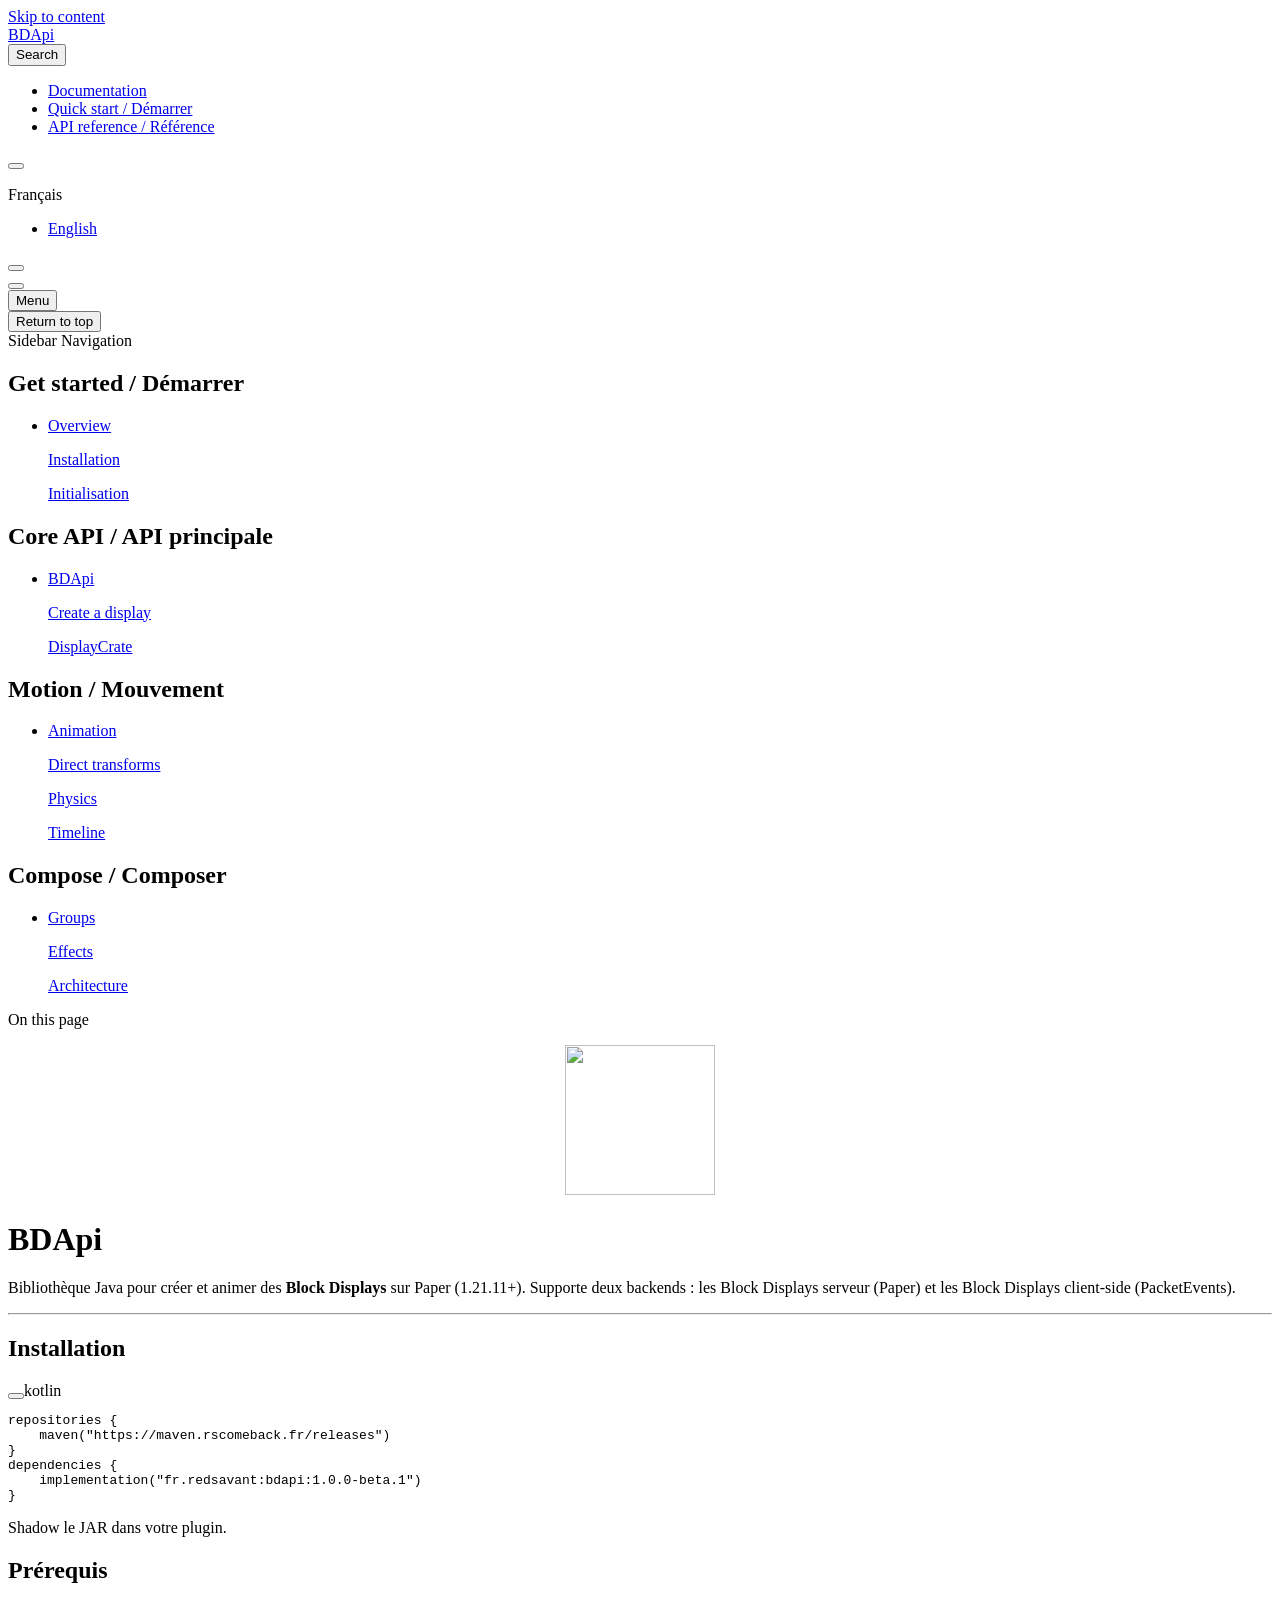
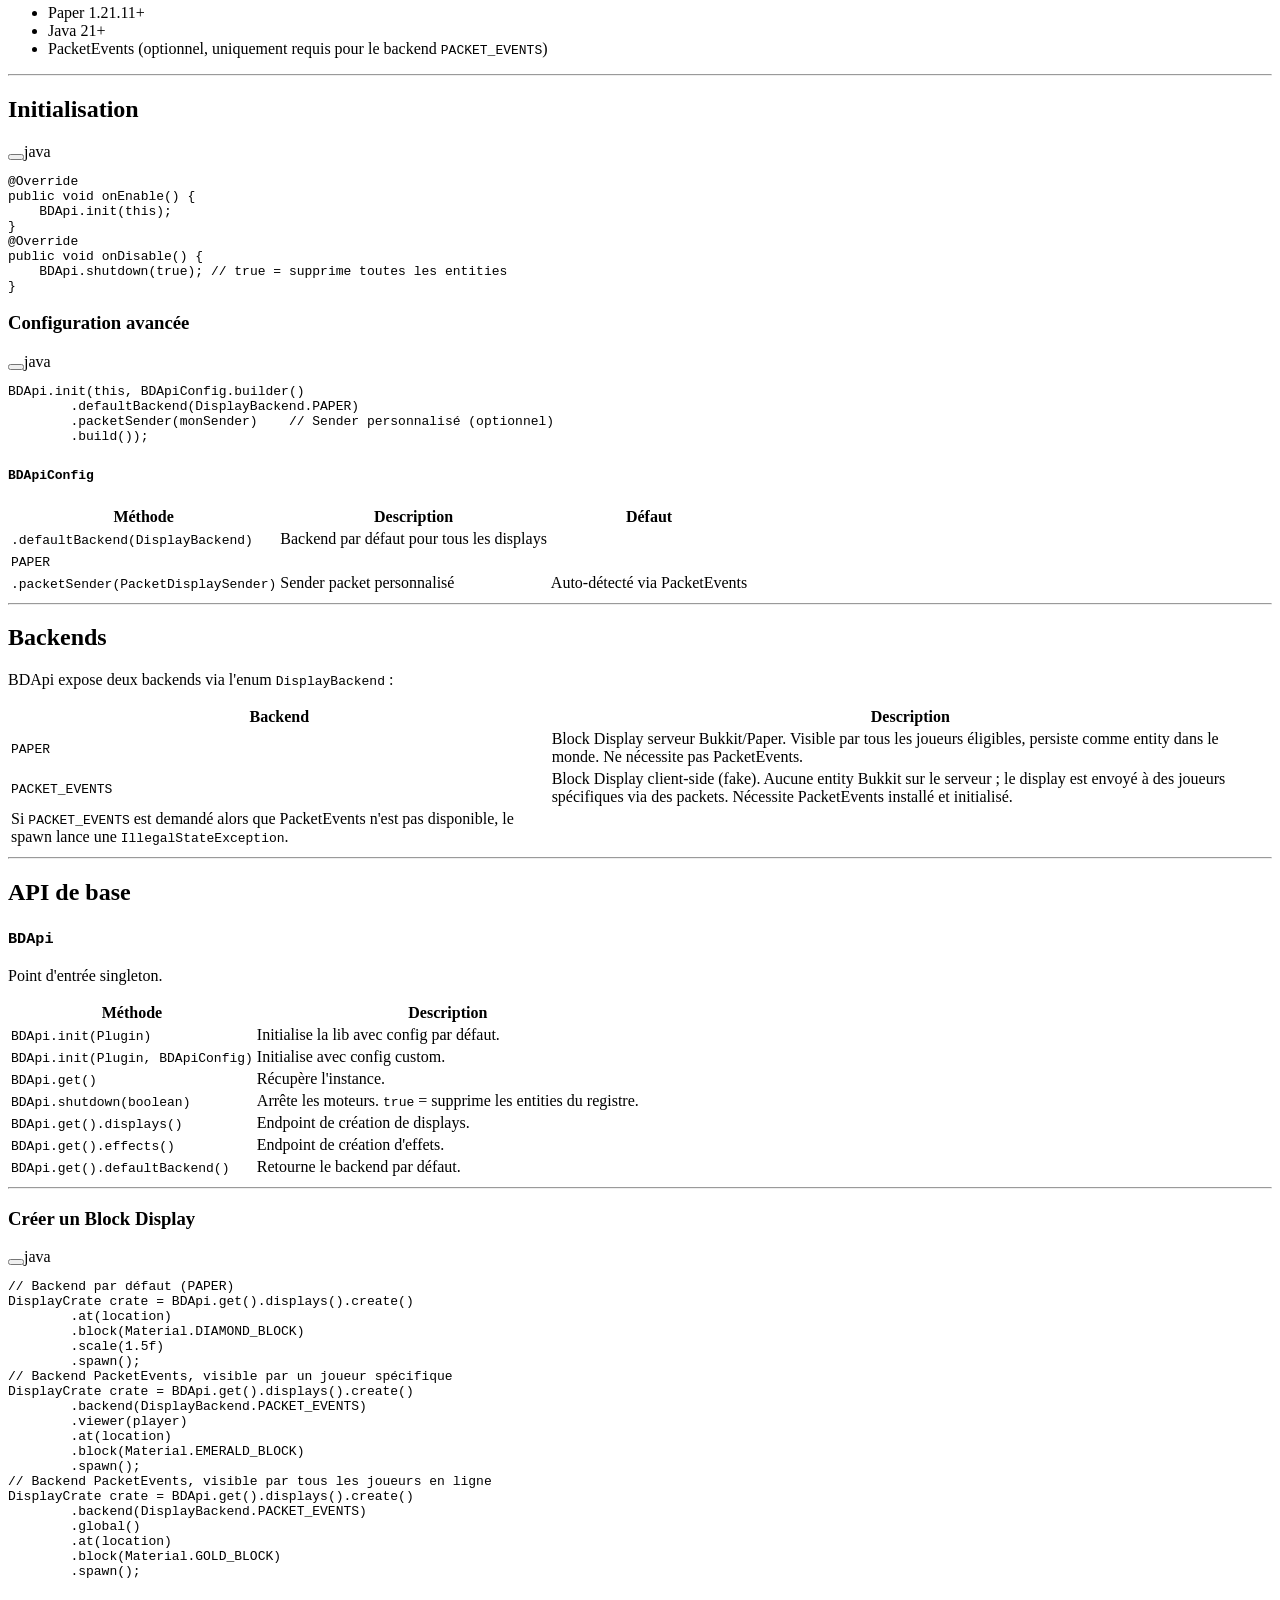
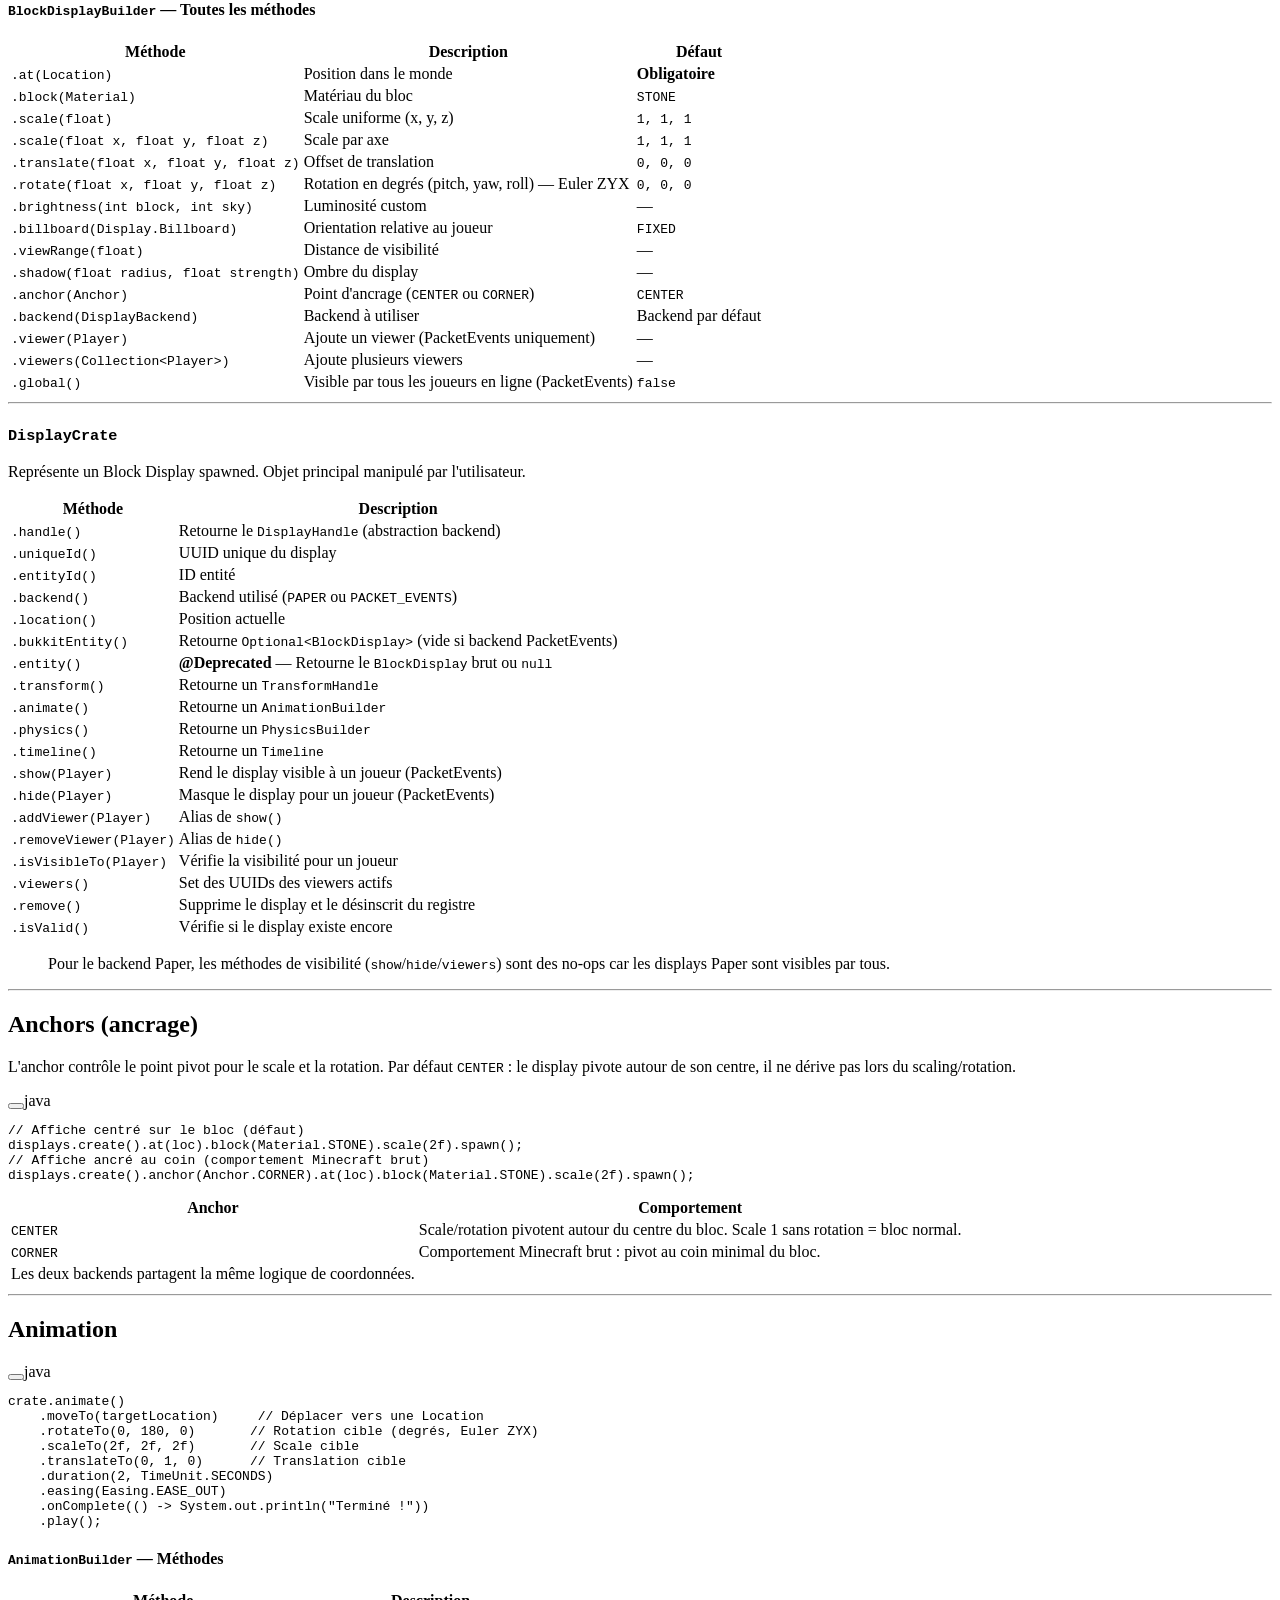
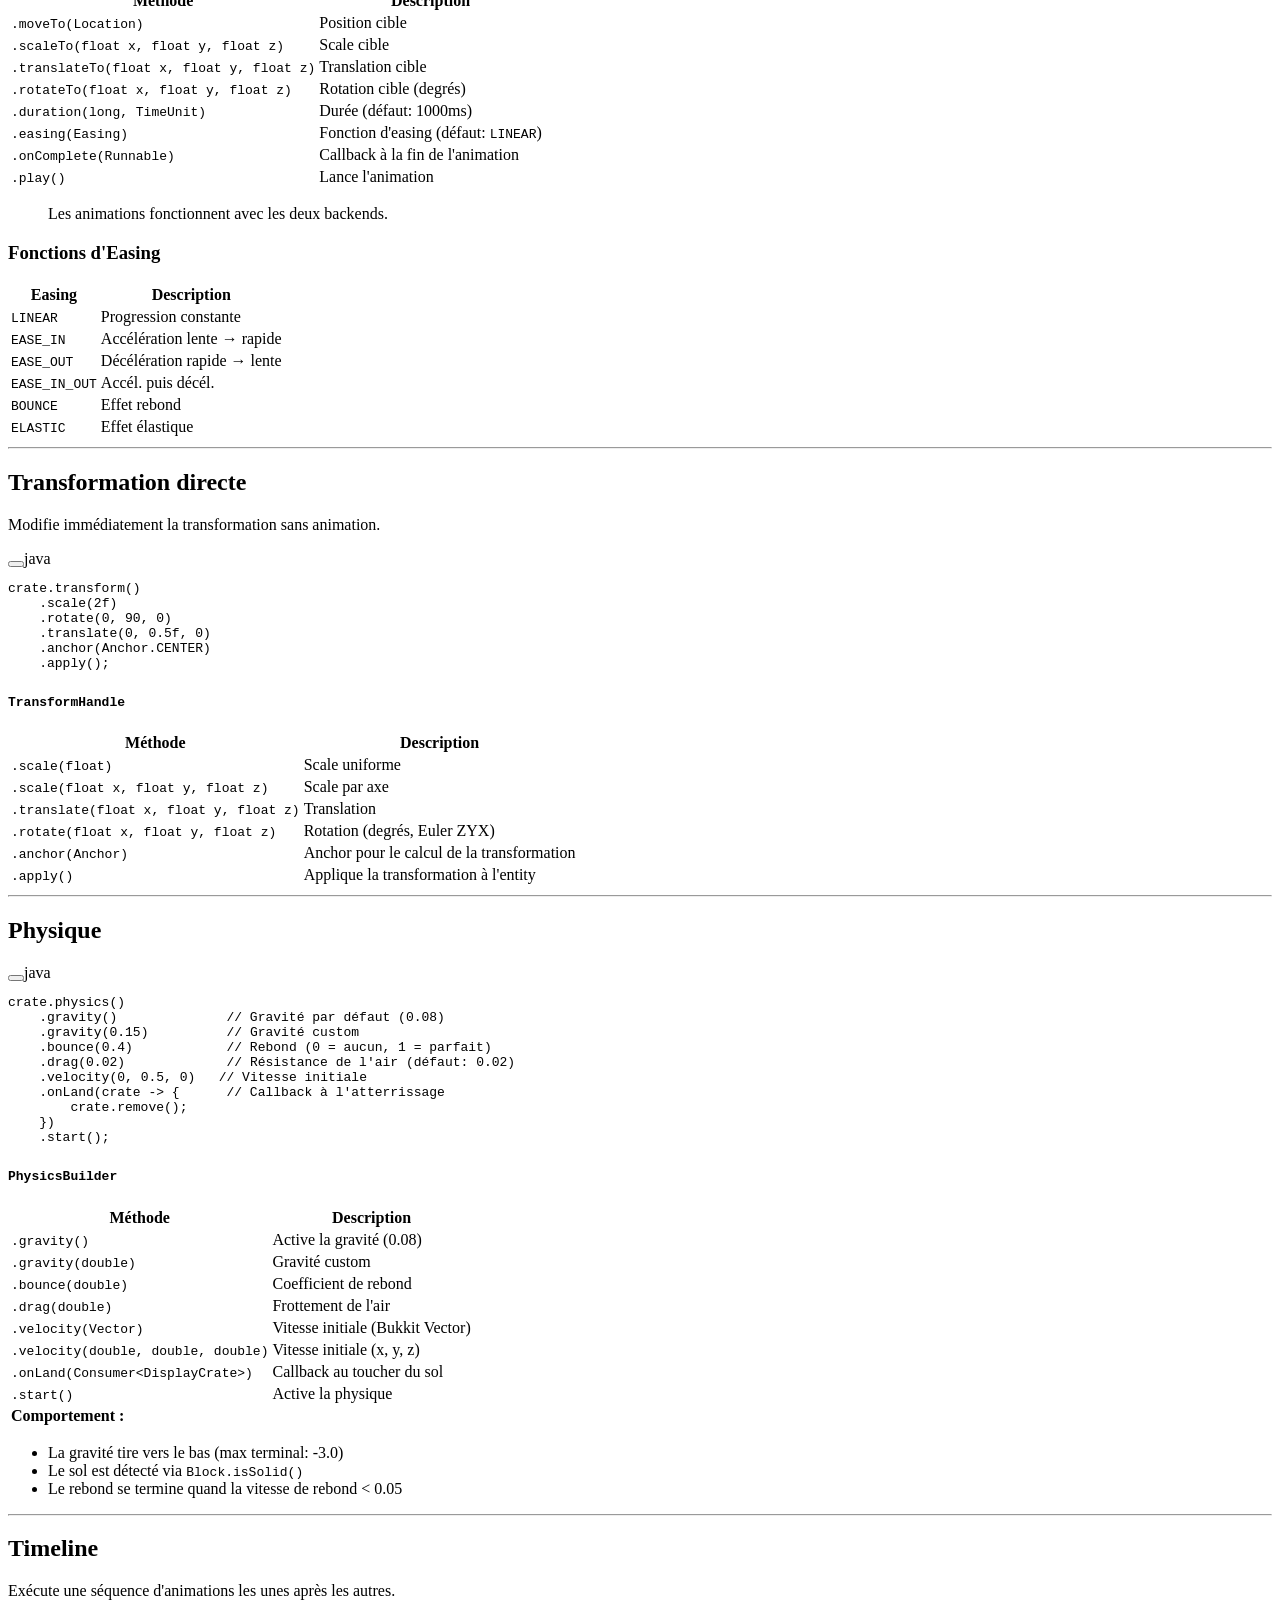
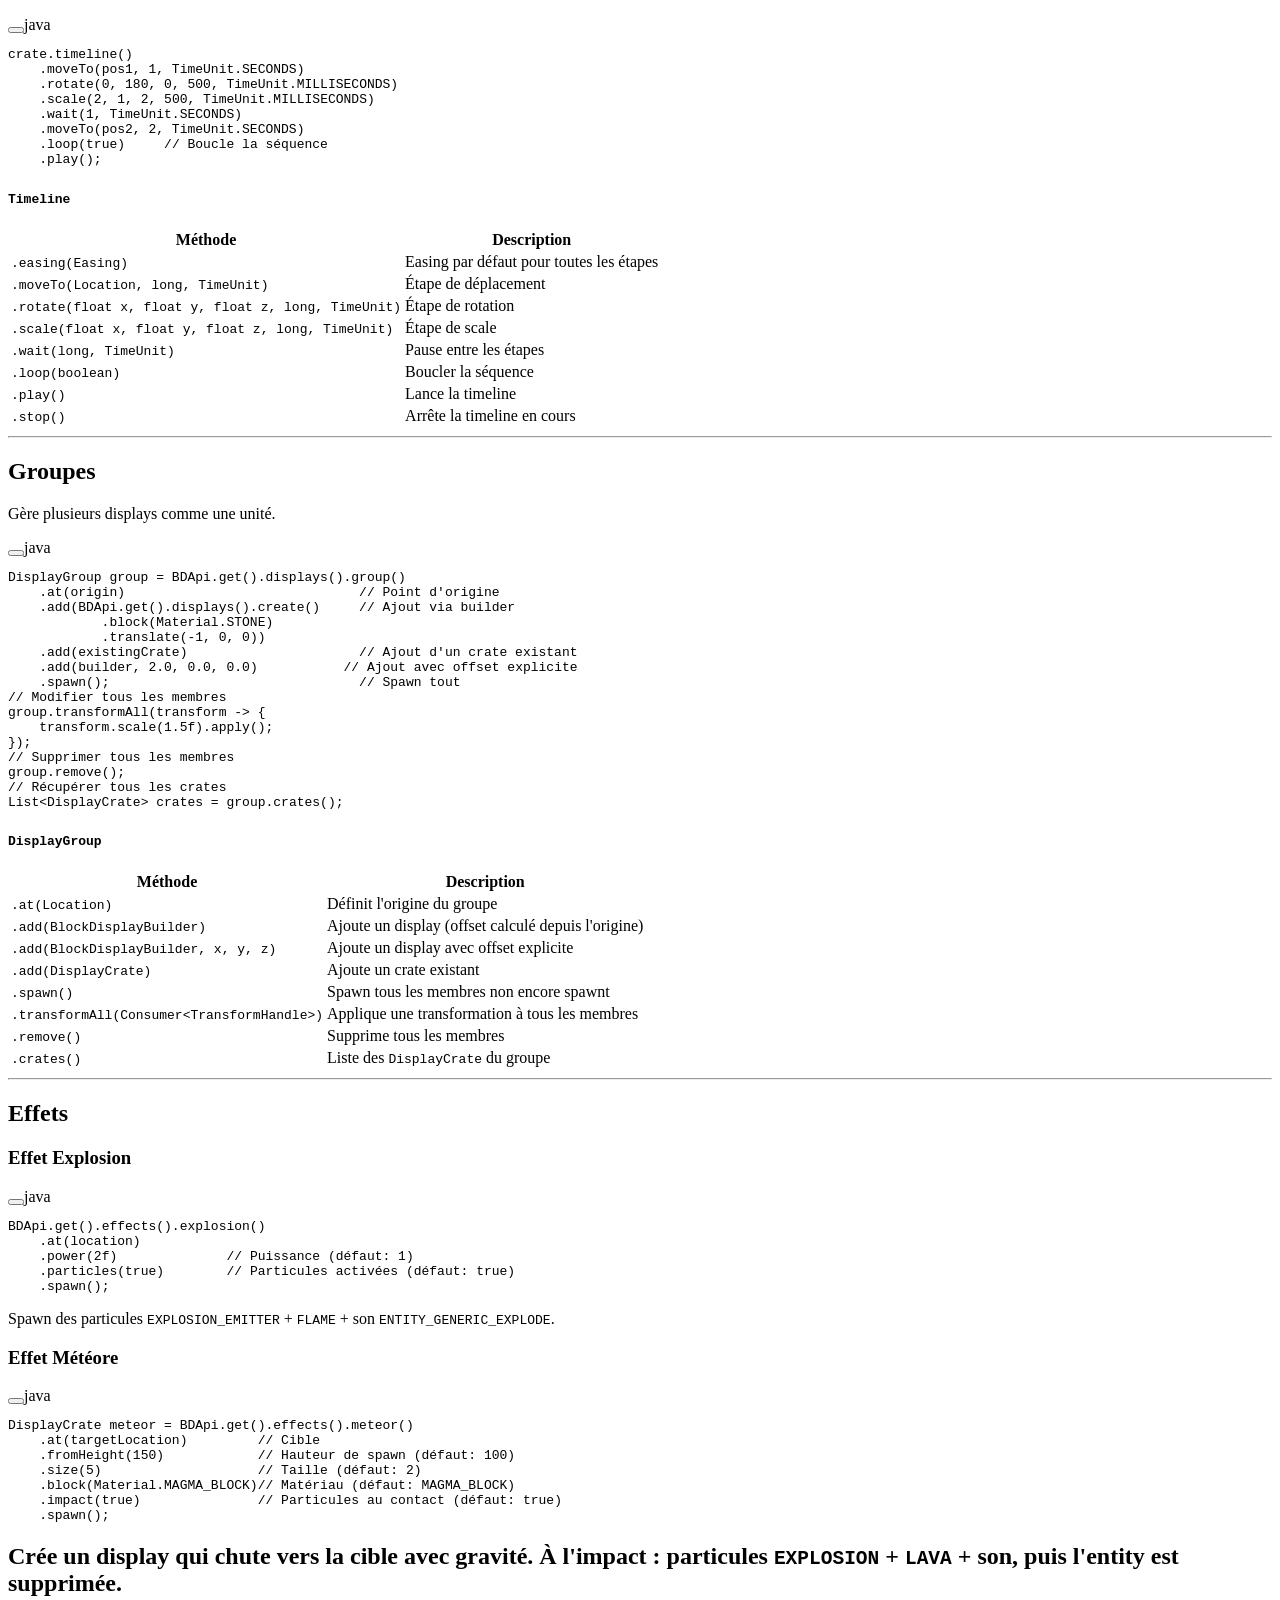
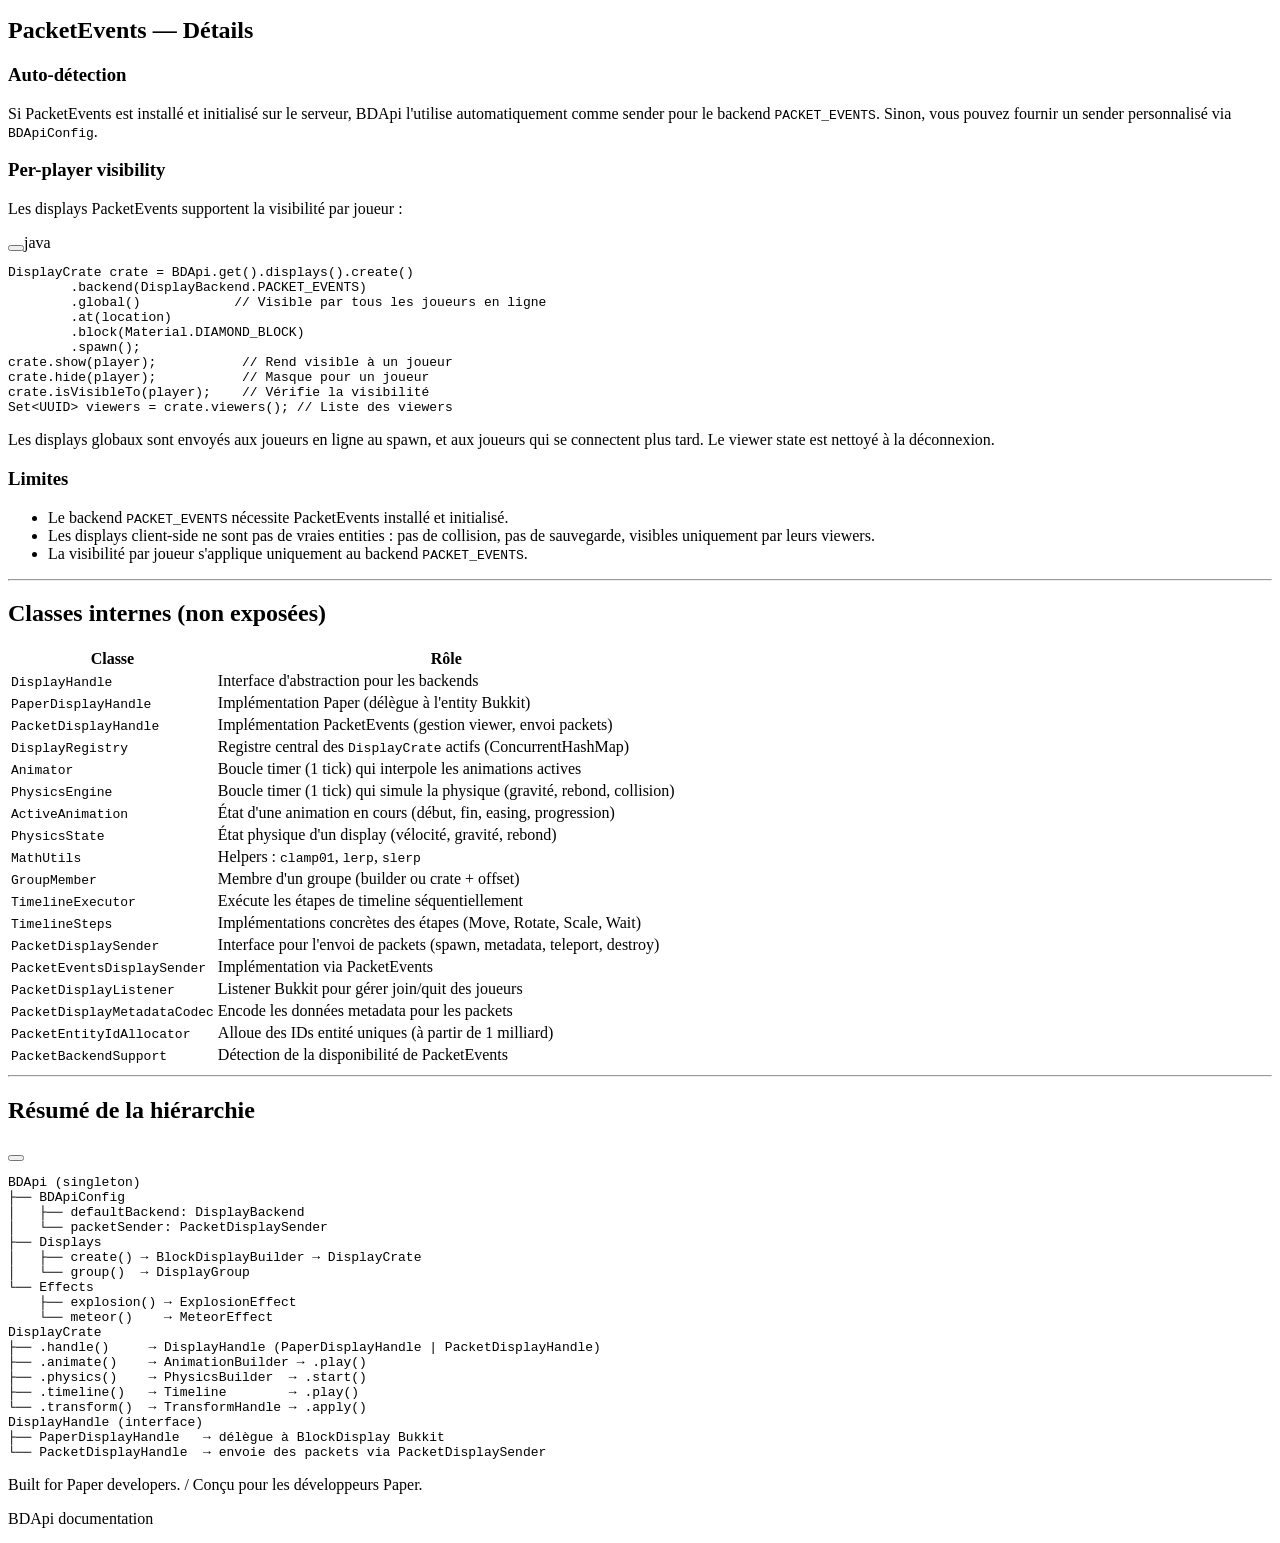
==== docs/index.html @ a6a01df1 "Add static docs" ====
<!DOCTYPE html>
<html lang="fr" dir="ltr">
  <head>
    <meta charset="utf-8">
    <meta name="viewport" content="width=device-width,initial-scale=1">
    <title>BDApi</title>
    <meta name="description" content="L’API Block Display pour Paper.">
    <meta name="generator" content="VitePress v2.0.0-alpha.20">
    
    <link rel="preload stylesheet" href="/assets/style.D8xKdHXE.css" as="style">
    <script type="module" src="/assets/chunks/metadata.2f66120c.js"></script>
    <script type="module" src="/assets/app.BDCrL3qG.js"></script>
    <link rel="preload" href="/assets/inter-roman-latin.q5rAVC0E.woff2" as="font" type="font/woff2" crossorigin="">
    <link rel="modulepreload" href="/assets/chunks/framework.BVGGWBQY.js">
    <link rel="modulepreload" href="/assets/chunks/theme.DiKQPMTh.js">
    <link rel="modulepreload" href="/assets/index.md.B2OtlD4r.lean.js">
    <link rel="icon" type="image/svg+xml" href="https://cdn.rscomeback.fr/bdapi/mark.svg">
    <script id="check-dark-mode">(()=>{let e=localStorage.getItem(`vitepress-theme-appearance`)||`auto`,t=window.matchMedia(`(prefers-color-scheme: dark)`).matches;(!e||e===`auto`?t:e===`dark`)&&document.documentElement.classList.add(`dark`)})();</script>
    <script id="check-mac-os">document.documentElement.classList.toggle(`mac`,/Mac|iPhone|iPod|iPad/i.test(navigator.platform));</script>
  </head>
  <body>
    <div id="app"><div class="Layout" data-v-f22371c7><!--[--><!--]--><!--[--><span tabindex="-1" data-v-58b82ef4></span><a href="#VPContent" class="VPSkipLink visually-hidden" data-v-58b82ef4>Skip to content</a><!--]--><!----><header class="VPNav" data-v-f22371c7 data-v-73832ae3><div class="VPNavBar has-sidebar top" data-v-73832ae3 data-v-2356a8f0><div class="wrapper" data-v-2356a8f0><div class="container" data-v-2356a8f0><div class="title" data-v-2356a8f0><div class="VPNavBarTitle has-sidebar" data-v-2356a8f0 data-v-b9ac0131><a class="title" href="/" title="BDApi" data-v-b9ac0131><!--[--><!--]--><!--[--><img class="VPImage logo" src="/mark.svg" alt data-v-eb68e17c><!--]--><span data-v-b9ac0131>BDApi</span><!--[--><!--]--></a></div></div><div class="content" data-v-2356a8f0><div class="content-body" data-v-2356a8f0><!--[--><!--]--><div class="VPNavBarSearch search" data-v-2356a8f0 data-v-2e8eab8d><!--[--><button type="button" class="VPNavBarSearchButton" aria-label="Search" aria-keyshortcuts="/ control+k meta+k" data-v-2e8eab8d data-v-0f1ee9ff><span class="vpi-search" aria-hidden="true" data-v-0f1ee9ff></span><span class="text" data-v-0f1ee9ff>Search</span><span class="keys" aria-hidden="true" data-v-0f1ee9ff><kbd class="key-mod" data-v-0f1ee9ff></kbd><kbd class="key-k" data-v-0f1ee9ff></kbd></span></button><!----><!--]--></div><nav aria-label="Main Navigation" class="VPNavMenu VPNavBarMenu menu" data-v-2356a8f0 data-v-bd15a9d9><ul class="list" data-v-bd15a9d9><!--[--><li class="" data-v-bd15a9d9><a class="VPLink link VPNavMenuLink VPNavBarMenuLink active" href="/" aria-current="page" data-v-bd15a9d9 data-v-642f0400><!--[--><span data-v-642f0400>Documentation</span><!--]--></a></li><li class="" data-v-bd15a9d9><a class="VPLink link VPNavMenuLink VPNavBarMenuLink" href="/#installation" data-v-bd15a9d9 data-v-642f0400><!--[--><span data-v-642f0400>Quick start / Démarrer</span><!--]--></a></li><li class="" data-v-bd15a9d9><a class="VPLink link VPNavMenuLink VPNavBarMenuLink" href="/#api-de-base" data-v-bd15a9d9 data-v-642f0400><!--[--><span data-v-642f0400>API reference / Référence</span><!--]--></a></li><!--]--></ul></nav><div class="VPFlyout VPNavTranslations VPNavBarTranslations translations" data-v-2356a8f0 data-v-80fc362c data-v-6efba0f3><button type="button" class="button" aria-expanded="false" aria-controls="v-1" aria-label="Change language" data-v-6efba0f3><span class="text" data-v-6efba0f3><span class="vpi-languages option-icon" aria-hidden="true" data-v-6efba0f3></span><!----><span class="vpi-chevron-down text-icon" aria-hidden="true" data-v-6efba0f3></span></span></button><div class="menu" id="v-1" data-v-6efba0f3><div class="VPMenu" data-v-6efba0f3 data-v-a29e59aa><!----><!--[--><!--[--><p class="title" data-v-80fc362c>Français</p><ul class="items" data-v-80fc362c><!--[--><li class="VPMenuLink" data-v-80fc362c data-v-af82142d><a class="VPLink link" href="/en/" rel="alternate" lang="en" hreflang="en" data-allow-mismatch="attribute" data-v-af82142d><!--[--><span data-v-af82142d>English</span><!--]--></a></li><!--]--></ul><!--]--><!--]--></div></div></div><div class="VPNavAppearance VPNavBarAppearance appearance" data-v-2356a8f0 data-v-3d33a284><!----><button class="VPSwitch VPSwitchAppearance" type="button" role="switch" title aria-label="Appearance" aria-checked="false" data-v-3d33a284 data-v-7b478568 data-v-1faaa556><span class="check" data-v-1faaa556><span class="icon" data-v-1faaa556><!--[--><span class="vpi-sun sun" aria-hidden="true" data-v-7b478568></span><span class="vpi-moon moon" aria-hidden="true" data-v-7b478568></span><!--]--></span></span></button></div><!----><!----><!--[--><!--]--><button type="button" class="VPNavBarHamburger hamburger" aria-label="Menu" aria-expanded="false" data-v-2356a8f0 data-v-d686af24><span class="container" aria-hidden="true" data-v-d686af24><span class="top" data-v-d686af24></span><span class="middle" data-v-d686af24></span><span class="bottom" data-v-d686af24></span></span></button></div></div></div></div><div class="divider" data-v-2356a8f0><div class="divider-line" data-v-2356a8f0></div></div></div><!----></header><div class="VPLocalNav has-sidebar empty" data-v-f22371c7 data-v-ee0d7dd4><div class="container" data-v-ee0d7dd4><button type="button" class="menu" aria-expanded="false" aria-controls="VPSidebarNav" data-v-ee0d7dd4><span class="vpi-align-left menu-icon" aria-hidden="true" data-v-ee0d7dd4></span><span class="menu-text" data-v-ee0d7dd4>Menu</span></button><div class="VPLocalNavOutlineDropdown" style="--vp-vh:0px;" data-allow-mismatch="style" data-v-ee0d7dd4 data-v-5641dd09><button type="button" data-v-5641dd09>Return to top</button><!----></div></div></div><aside class="VPSidebar" data-v-f22371c7 data-v-bf347cc7><div class="curtain" data-v-bf347cc7></div><nav class="nav" id="VPSidebarNav" aria-labelledby="sidebar-aria-label" tabindex="-1" data-v-bf347cc7><span class="visually-hidden" id="sidebar-aria-label" data-v-bf347cc7> Sidebar Navigation </span><!--[--><!--]--><!--[--><div class="no-transition group" data-v-04082480><section class="VPSidebarItem level-0 has-active" data-v-04082480 data-v-91f25bbb><div class="item" data-v-91f25bbb><div class="indicator" data-v-91f25bbb></div><h2 class="text" data-v-91f25bbb>Get started / Démarrer</h2><!----></div><ul class="items" data-v-91f25bbb><li data-v-91f25bbb><!--[--><div class="VPSidebarItem level-1 is-link is-active has-active" data-v-91f25bbb><div class="item" data-v-91f25bbb><div class="indicator" data-v-91f25bbb></div><a class="VPLink link link" href="/" aria-current="page" data-v-91f25bbb><!--[--><p class="text" data-v-91f25bbb>Overview</p><!--]--></a><!----></div><!----></div><div class="VPSidebarItem level-1 is-link is-active has-active" data-v-91f25bbb><div class="item" data-v-91f25bbb><div class="indicator" data-v-91f25bbb></div><a class="VPLink link link" href="/#installation" data-v-91f25bbb><!--[--><p class="text" data-v-91f25bbb>Installation</p><!--]--></a><!----></div><!----></div><div class="VPSidebarItem level-1 is-link is-active has-active" data-v-91f25bbb><div class="item" data-v-91f25bbb><div class="indicator" data-v-91f25bbb></div><a class="VPLink link link" href="/#initialisation" data-v-91f25bbb><!--[--><p class="text" data-v-91f25bbb>Initialisation</p><!--]--></a><!----></div><!----></div><!--]--></li></ul></section></div><div class="no-transition group" data-v-04082480><section class="VPSidebarItem level-0 has-active" data-v-04082480 data-v-91f25bbb><div class="item" data-v-91f25bbb><div class="indicator" data-v-91f25bbb></div><h2 class="text" data-v-91f25bbb>Core API / API principale</h2><!----></div><ul class="items" data-v-91f25bbb><li data-v-91f25bbb><!--[--><div class="VPSidebarItem level-1 is-link is-active has-active" data-v-91f25bbb><div class="item" data-v-91f25bbb><div class="indicator" data-v-91f25bbb></div><a class="VPLink link link" href="/#bdapi" data-v-91f25bbb><!--[--><p class="text" data-v-91f25bbb>BDApi</p><!--]--></a><!----></div><!----></div><div class="VPSidebarItem level-1 is-link is-active has-active" data-v-91f25bbb><div class="item" data-v-91f25bbb><div class="indicator" data-v-91f25bbb></div><a class="VPLink link link" href="/#creer-un-block-display" data-v-91f25bbb><!--[--><p class="text" data-v-91f25bbb>Create a display</p><!--]--></a><!----></div><!----></div><div class="VPSidebarItem level-1 is-link is-active has-active" data-v-91f25bbb><div class="item" data-v-91f25bbb><div class="indicator" data-v-91f25bbb></div><a class="VPLink link link" href="/#displaycrate" data-v-91f25bbb><!--[--><p class="text" data-v-91f25bbb>DisplayCrate</p><!--]--></a><!----></div><!----></div><!--]--></li></ul></section></div><div class="no-transition group" data-v-04082480><section class="VPSidebarItem level-0 has-active" data-v-04082480 data-v-91f25bbb><div class="item" data-v-91f25bbb><div class="indicator" data-v-91f25bbb></div><h2 class="text" data-v-91f25bbb>Motion / Mouvement</h2><!----></div><ul class="items" data-v-91f25bbb><li data-v-91f25bbb><!--[--><div class="VPSidebarItem level-1 is-link is-active has-active" data-v-91f25bbb><div class="item" data-v-91f25bbb><div class="indicator" data-v-91f25bbb></div><a class="VPLink link link" href="/#animation" data-v-91f25bbb><!--[--><p class="text" data-v-91f25bbb>Animation</p><!--]--></a><!----></div><!----></div><div class="VPSidebarItem level-1 is-link is-active has-active" data-v-91f25bbb><div class="item" data-v-91f25bbb><div class="indicator" data-v-91f25bbb></div><a class="VPLink link link" href="/#transformation-directe" data-v-91f25bbb><!--[--><p class="text" data-v-91f25bbb>Direct transforms</p><!--]--></a><!----></div><!----></div><div class="VPSidebarItem level-1 is-link is-active has-active" data-v-91f25bbb><div class="item" data-v-91f25bbb><div class="indicator" data-v-91f25bbb></div><a class="VPLink link link" href="/#physique" data-v-91f25bbb><!--[--><p class="text" data-v-91f25bbb>Physics</p><!--]--></a><!----></div><!----></div><div class="VPSidebarItem level-1 is-link is-active has-active" data-v-91f25bbb><div class="item" data-v-91f25bbb><div class="indicator" data-v-91f25bbb></div><a class="VPLink link link" href="/#timeline" data-v-91f25bbb><!--[--><p class="text" data-v-91f25bbb>Timeline</p><!--]--></a><!----></div><!----></div><!--]--></li></ul></section></div><div class="no-transition group" data-v-04082480><section class="VPSidebarItem level-0 has-active" data-v-04082480 data-v-91f25bbb><div class="item" data-v-91f25bbb><div class="indicator" data-v-91f25bbb></div><h2 class="text" data-v-91f25bbb>Compose / Composer</h2><!----></div><ul class="items" data-v-91f25bbb><li data-v-91f25bbb><!--[--><div class="VPSidebarItem level-1 is-link is-active has-active" data-v-91f25bbb><div class="item" data-v-91f25bbb><div class="indicator" data-v-91f25bbb></div><a class="VPLink link link" href="/#groupes" data-v-91f25bbb><!--[--><p class="text" data-v-91f25bbb>Groups</p><!--]--></a><!----></div><!----></div><div class="VPSidebarItem level-1 is-link is-active has-active" data-v-91f25bbb><div class="item" data-v-91f25bbb><div class="indicator" data-v-91f25bbb></div><a class="VPLink link link" href="/#effets" data-v-91f25bbb><!--[--><p class="text" data-v-91f25bbb>Effects</p><!--]--></a><!----></div><!----></div><div class="VPSidebarItem level-1 is-link is-active has-active" data-v-91f25bbb><div class="item" data-v-91f25bbb><div class="indicator" data-v-91f25bbb></div><a class="VPLink link link" href="/#resume-de-la-hierarchie" data-v-91f25bbb><!--[--><p class="text" data-v-91f25bbb>Architecture</p><!--]--></a><!----></div><!----></div><!--]--></li></ul></section></div><!--]--><!--[--><!--]--></nav></aside><div class="VPContent has-sidebar" id="VPContent" data-v-f22371c7 data-v-863e2672><div class="VPDoc has-sidebar has-aside" data-v-863e2672 data-v-42a4499f><!--[--><!--]--><div class="container" data-v-42a4499f><div class="aside" data-v-42a4499f><div class="aside-curtain" data-v-42a4499f></div><div class="aside-container" data-v-42a4499f><div class="aside-content" data-v-42a4499f><div class="VPDocAside" data-v-42a4499f data-v-53396b2a><!--[--><!--]--><!--[--><!--]--><nav aria-labelledby="doc-outline-aria-label" class="VPDocAsideOutline" data-v-53396b2a data-v-7ae3d9f2><div class="content" data-v-7ae3d9f2><div class="outline-marker" data-v-7ae3d9f2></div><div aria-level="2" class="outline-title" id="doc-outline-aria-label" role="heading" data-v-7ae3d9f2>On this page</div><ul class="VPDocOutlineItem root" data-v-7ae3d9f2 data-v-d30f832f><!--[--><!--]--></ul></div></nav><!--[--><!--]--><div class="spacer" data-v-53396b2a></div><!--[--><!--]--><!----><!--[--><!--]--><!--[--><!--]--></div></div></div></div><div class="content" data-v-42a4499f><div class="content-container" data-v-42a4499f><!--[--><!--]--><main class="main" data-v-42a4499f><div style="position:relative;" class="vp-doc _" data-v-42a4499f><div><div align="center"><img src="https://cdn.rscomeback.fr/bdapi/mark.svg" width="150px" height="150px"></div><h1 id="bdapi" tabindex="-1">BDApi <a class="header-anchor" href="#bdapi" aria-label="Permalink to “BDApi”">​</a></h1><p>Bibliothèque Java pour créer et animer des <strong>Block Displays</strong> sur Paper (1.21.11+). Supporte deux backends : les Block Displays serveur (Paper) et les Block Displays client-side (PacketEvents).</p><hr><h2 id="installation" tabindex="-1">Installation <a class="header-anchor" href="#installation" aria-label="Permalink to “Installation”">​</a></h2><div class="language-kotlin"><button title="Copy code" data-copied="Copied" class="copy"></button><span class="lang">kotlin</span><pre class="shiki shiki-themes github-light github-dark" style="--shiki-light:#24292e;--shiki-dark:#e1e4e8;--shiki-light-bg:#fff;--shiki-dark-bg:#24292e;" tabindex="0" dir="ltr"><code><span class="line"><span style="--shiki-light:#6F42C1;--shiki-dark:#B392F0;">repositories</span><span style="--shiki-light:#24292E;--shiki-dark:#E1E4E8;"> {</span></span>
<span class="line"><span style="--shiki-light:#6F42C1;--shiki-dark:#B392F0;">    maven</span><span style="--shiki-light:#24292E;--shiki-dark:#E1E4E8;">(</span><span style="--shiki-light:#032F62;--shiki-dark:#9ECBFF;">&quot;https://maven.rscomeback.fr/releases&quot;</span><span style="--shiki-light:#24292E;--shiki-dark:#E1E4E8;">)</span></span>
<span class="line"><span style="--shiki-light:#24292E;--shiki-dark:#E1E4E8;">}</span></span>
<span class="line"><span style="--shiki-light:#6F42C1;--shiki-dark:#B392F0;">dependencies</span><span style="--shiki-light:#24292E;--shiki-dark:#E1E4E8;"> {</span></span>
<span class="line"><span style="--shiki-light:#6F42C1;--shiki-dark:#B392F0;">    implementation</span><span style="--shiki-light:#24292E;--shiki-dark:#E1E4E8;">(</span><span style="--shiki-light:#032F62;--shiki-dark:#9ECBFF;">&quot;fr.redsavant:bdapi:1.0.0-beta.1&quot;</span><span style="--shiki-light:#24292E;--shiki-dark:#E1E4E8;">)</span></span>
<span class="line"><span style="--shiki-light:#24292E;--shiki-dark:#E1E4E8;">}</span></span></code></pre></div><p>Shadow le JAR dans votre plugin.</p><h2 id="prerequis" tabindex="-1">Prérequis <a class="header-anchor" href="#prerequis" aria-label="Permalink to “Prérequis”">​</a></h2><ul><li>Paper 1.21.11+</li><li>Java 21+</li><li>PacketEvents (optionnel, uniquement requis pour le backend <code>PACKET_EVENTS</code>)</li></ul><hr><h2 id="initialisation" tabindex="-1">Initialisation <a class="header-anchor" href="#initialisation" aria-label="Permalink to “Initialisation”">​</a></h2><div class="language-java"><button title="Copy code" data-copied="Copied" class="copy"></button><span class="lang">java</span><pre class="shiki shiki-themes github-light github-dark" style="--shiki-light:#24292e;--shiki-dark:#e1e4e8;--shiki-light-bg:#fff;--shiki-dark-bg:#24292e;" tabindex="0" dir="ltr"><code><span class="line"><span style="--shiki-light:#24292E;--shiki-dark:#E1E4E8;">@</span><span style="--shiki-light:#c62739;--shiki-dark:#F97583;">Override</span></span>
<span class="line"><span style="--shiki-light:#c62739;--shiki-dark:#F97583;">public</span><span style="--shiki-light:#c62739;--shiki-dark:#F97583;"> void</span><span style="--shiki-light:#6F42C1;--shiki-dark:#B392F0;"> onEnable</span><span style="--shiki-light:#24292E;--shiki-dark:#E1E4E8;">() {</span></span>
<span class="line"><span style="--shiki-light:#24292E;--shiki-dark:#E1E4E8;">    BDApi.</span><span style="--shiki-light:#6F42C1;--shiki-dark:#B392F0;">init</span><span style="--shiki-light:#24292E;--shiki-dark:#E1E4E8;">(</span><span style="--shiki-light:#005CC5;--shiki-dark:#79B8FF;">this</span><span style="--shiki-light:#24292E;--shiki-dark:#E1E4E8;">);</span></span>
<span class="line"><span style="--shiki-light:#24292E;--shiki-dark:#E1E4E8;">}</span></span>
<span class="line"><span style="--shiki-light:#24292E;--shiki-dark:#E1E4E8;">@</span><span style="--shiki-light:#c62739;--shiki-dark:#F97583;">Override</span></span>
<span class="line"><span style="--shiki-light:#c62739;--shiki-dark:#F97583;">public</span><span style="--shiki-light:#c62739;--shiki-dark:#F97583;"> void</span><span style="--shiki-light:#6F42C1;--shiki-dark:#B392F0;"> onDisable</span><span style="--shiki-light:#24292E;--shiki-dark:#E1E4E8;">() {</span></span>
<span class="line"><span style="--shiki-light:#24292E;--shiki-dark:#E1E4E8;">    BDApi.</span><span style="--shiki-light:#6F42C1;--shiki-dark:#B392F0;">shutdown</span><span style="--shiki-light:#24292E;--shiki-dark:#E1E4E8;">(</span><span style="--shiki-light:#005CC5;--shiki-dark:#79B8FF;">true</span><span style="--shiki-light:#24292E;--shiki-dark:#E1E4E8;">); </span><span style="--shiki-light:#62687b;--shiki-dark:#818e99;">// true = supprime toutes les entities</span></span>
<span class="line"><span style="--shiki-light:#24292E;--shiki-dark:#E1E4E8;">}</span></span></code></pre></div><h3 id="configuration-avancee" tabindex="-1">Configuration avancée <a class="header-anchor" href="#configuration-avancee" aria-label="Permalink to “Configuration avancée”">​</a></h3><div class="language-java"><button title="Copy code" data-copied="Copied" class="copy"></button><span class="lang">java</span><pre class="shiki shiki-themes github-light github-dark" style="--shiki-light:#24292e;--shiki-dark:#e1e4e8;--shiki-light-bg:#fff;--shiki-dark-bg:#24292e;" tabindex="0" dir="ltr"><code><span class="line"><span style="--shiki-light:#24292E;--shiki-dark:#E1E4E8;">BDApi.</span><span style="--shiki-light:#6F42C1;--shiki-dark:#B392F0;">init</span><span style="--shiki-light:#24292E;--shiki-dark:#E1E4E8;">(</span><span style="--shiki-light:#005CC5;--shiki-dark:#79B8FF;">this</span><span style="--shiki-light:#24292E;--shiki-dark:#E1E4E8;">, BDApiConfig.</span><span style="--shiki-light:#6F42C1;--shiki-dark:#B392F0;">builder</span><span style="--shiki-light:#24292E;--shiki-dark:#E1E4E8;">()</span></span>
<span class="line"><span style="--shiki-light:#24292E;--shiki-dark:#E1E4E8;">        .</span><span style="--shiki-light:#6F42C1;--shiki-dark:#B392F0;">defaultBackend</span><span style="--shiki-light:#24292E;--shiki-dark:#E1E4E8;">(DisplayBackend.PAPER)</span></span>
<span class="line"><span style="--shiki-light:#24292E;--shiki-dark:#E1E4E8;">        .</span><span style="--shiki-light:#6F42C1;--shiki-dark:#B392F0;">packetSender</span><span style="--shiki-light:#24292E;--shiki-dark:#E1E4E8;">(monSender)    </span><span style="--shiki-light:#62687b;--shiki-dark:#818e99;">// Sender personnalisé (optionnel)</span></span>
<span class="line"><span style="--shiki-light:#24292E;--shiki-dark:#E1E4E8;">        .</span><span style="--shiki-light:#6F42C1;--shiki-dark:#B392F0;">build</span><span style="--shiki-light:#24292E;--shiki-dark:#E1E4E8;">());</span></span></code></pre></div><h4 id="bdapiconfig" tabindex="-1"><code>BDApiConfig</code> <a class="header-anchor" href="#bdapiconfig" aria-label="Permalink to “BDApiConfig”">​</a></h4><table tabindex="0"><thead><tr><th>Méthode</th><th>Description</th><th>Défaut</th></tr></thead><tbody><tr><td><code>.defaultBackend(DisplayBackend)</code></td><td>Backend par défaut pour tous les displays</td><td></td></tr><tr><td><code>PAPER</code></td><td></td><td></td></tr><tr><td><code>.packetSender(PacketDisplaySender)</code></td><td>Sender packet personnalisé</td><td>Auto-détecté via PacketEvents</td></tr></tbody></table><hr><h2 id="backends" tabindex="-1">Backends <a class="header-anchor" href="#backends" aria-label="Permalink to “Backends”">​</a></h2><p>BDApi expose deux backends via l&#39;enum <code>DisplayBackend</code> :</p><table tabindex="0"><thead><tr><th>Backend</th><th>Description</th></tr></thead><tbody><tr><td><code>PAPER</code></td><td>Block Display serveur Bukkit/Paper. Visible par tous les joueurs éligibles, persiste comme entity dans le monde. Ne nécessite pas PacketEvents.</td></tr><tr><td><code>PACKET_EVENTS</code></td><td>Block Display client-side (fake). Aucune entity Bukkit sur le serveur ; le display est envoyé à des joueurs spécifiques via des packets. Nécessite PacketEvents installé et initialisé.</td></tr><tr><td>Si <code>PACKET_EVENTS</code> est demandé alors que PacketEvents n&#39;est pas disponible, le spawn lance une <code>IllegalStateException</code>.</td><td></td></tr></tbody></table><hr><h2 id="api-de-base" tabindex="-1">API de base <a class="header-anchor" href="#api-de-base" aria-label="Permalink to “API de base”">​</a></h2><h3 id="bdapi-1" tabindex="-1"><code>BDApi</code> <a class="header-anchor" href="#bdapi-1" aria-label="Permalink to “BDApi”">​</a></h3><p>Point d&#39;entrée singleton.</p><table tabindex="0"><thead><tr><th>Méthode</th><th>Description</th></tr></thead><tbody><tr><td><code>BDApi.init(Plugin)</code></td><td>Initialise la lib avec config par défaut.</td></tr><tr><td><code>BDApi.init(Plugin, BDApiConfig)</code></td><td>Initialise avec config custom.</td></tr><tr><td><code>BDApi.get()</code></td><td>Récupère l&#39;instance.</td></tr><tr><td><code>BDApi.shutdown(boolean)</code></td><td>Arrête les moteurs. <code>true</code> = supprime les entities du registre.</td></tr><tr><td><code>BDApi.get().displays()</code></td><td>Endpoint de création de displays.</td></tr><tr><td><code>BDApi.get().effects()</code></td><td>Endpoint de création d&#39;effets.</td></tr><tr><td><code>BDApi.get().defaultBackend()</code></td><td>Retourne le backend par défaut.</td></tr></tbody></table><hr><h3 id="creer-un-block-display" tabindex="-1">Créer un Block Display <a class="header-anchor" href="#creer-un-block-display" aria-label="Permalink to “Créer un Block Display”">​</a></h3><div class="language-java"><button title="Copy code" data-copied="Copied" class="copy"></button><span class="lang">java</span><pre class="shiki shiki-themes github-light github-dark" style="--shiki-light:#24292e;--shiki-dark:#e1e4e8;--shiki-light-bg:#fff;--shiki-dark-bg:#24292e;" tabindex="0" dir="ltr"><code><span class="line"><span style="--shiki-light:#62687b;--shiki-dark:#818e99;">// Backend par défaut (PAPER)</span></span>
<span class="line"><span style="--shiki-light:#24292E;--shiki-dark:#E1E4E8;">DisplayCrate crate </span><span style="--shiki-light:#c62739;--shiki-dark:#F97583;">=</span><span style="--shiki-light:#24292E;--shiki-dark:#E1E4E8;"> BDApi.</span><span style="--shiki-light:#6F42C1;--shiki-dark:#B392F0;">get</span><span style="--shiki-light:#24292E;--shiki-dark:#E1E4E8;">().</span><span style="--shiki-light:#6F42C1;--shiki-dark:#B392F0;">displays</span><span style="--shiki-light:#24292E;--shiki-dark:#E1E4E8;">().</span><span style="--shiki-light:#6F42C1;--shiki-dark:#B392F0;">create</span><span style="--shiki-light:#24292E;--shiki-dark:#E1E4E8;">()</span></span>
<span class="line"><span style="--shiki-light:#24292E;--shiki-dark:#E1E4E8;">        .</span><span style="--shiki-light:#6F42C1;--shiki-dark:#B392F0;">at</span><span style="--shiki-light:#24292E;--shiki-dark:#E1E4E8;">(location)</span></span>
<span class="line"><span style="--shiki-light:#24292E;--shiki-dark:#E1E4E8;">        .</span><span style="--shiki-light:#6F42C1;--shiki-dark:#B392F0;">block</span><span style="--shiki-light:#24292E;--shiki-dark:#E1E4E8;">(Material.DIAMOND_BLOCK)</span></span>
<span class="line"><span style="--shiki-light:#24292E;--shiki-dark:#E1E4E8;">        .</span><span style="--shiki-light:#6F42C1;--shiki-dark:#B392F0;">scale</span><span style="--shiki-light:#24292E;--shiki-dark:#E1E4E8;">(</span><span style="--shiki-light:#005CC5;--shiki-dark:#79B8FF;">1.5f</span><span style="--shiki-light:#24292E;--shiki-dark:#E1E4E8;">)</span></span>
<span class="line"><span style="--shiki-light:#24292E;--shiki-dark:#E1E4E8;">        .</span><span style="--shiki-light:#6F42C1;--shiki-dark:#B392F0;">spawn</span><span style="--shiki-light:#24292E;--shiki-dark:#E1E4E8;">();</span></span>
<span class="line"><span style="--shiki-light:#62687b;--shiki-dark:#818e99;">// Backend PacketEvents, visible par un joueur spécifique</span></span>
<span class="line"><span style="--shiki-light:#24292E;--shiki-dark:#E1E4E8;">DisplayCrate crate </span><span style="--shiki-light:#c62739;--shiki-dark:#F97583;">=</span><span style="--shiki-light:#24292E;--shiki-dark:#E1E4E8;"> BDApi.</span><span style="--shiki-light:#6F42C1;--shiki-dark:#B392F0;">get</span><span style="--shiki-light:#24292E;--shiki-dark:#E1E4E8;">().</span><span style="--shiki-light:#6F42C1;--shiki-dark:#B392F0;">displays</span><span style="--shiki-light:#24292E;--shiki-dark:#E1E4E8;">().</span><span style="--shiki-light:#6F42C1;--shiki-dark:#B392F0;">create</span><span style="--shiki-light:#24292E;--shiki-dark:#E1E4E8;">()</span></span>
<span class="line"><span style="--shiki-light:#24292E;--shiki-dark:#E1E4E8;">        .</span><span style="--shiki-light:#6F42C1;--shiki-dark:#B392F0;">backend</span><span style="--shiki-light:#24292E;--shiki-dark:#E1E4E8;">(DisplayBackend.PACKET_EVENTS)</span></span>
<span class="line"><span style="--shiki-light:#24292E;--shiki-dark:#E1E4E8;">        .</span><span style="--shiki-light:#6F42C1;--shiki-dark:#B392F0;">viewer</span><span style="--shiki-light:#24292E;--shiki-dark:#E1E4E8;">(player)</span></span>
<span class="line"><span style="--shiki-light:#24292E;--shiki-dark:#E1E4E8;">        .</span><span style="--shiki-light:#6F42C1;--shiki-dark:#B392F0;">at</span><span style="--shiki-light:#24292E;--shiki-dark:#E1E4E8;">(location)</span></span>
<span class="line"><span style="--shiki-light:#24292E;--shiki-dark:#E1E4E8;">        .</span><span style="--shiki-light:#6F42C1;--shiki-dark:#B392F0;">block</span><span style="--shiki-light:#24292E;--shiki-dark:#E1E4E8;">(Material.EMERALD_BLOCK)</span></span>
<span class="line"><span style="--shiki-light:#24292E;--shiki-dark:#E1E4E8;">        .</span><span style="--shiki-light:#6F42C1;--shiki-dark:#B392F0;">spawn</span><span style="--shiki-light:#24292E;--shiki-dark:#E1E4E8;">();</span></span>
<span class="line"><span style="--shiki-light:#62687b;--shiki-dark:#818e99;">// Backend PacketEvents, visible par tous les joueurs en ligne</span></span>
<span class="line"><span style="--shiki-light:#24292E;--shiki-dark:#E1E4E8;">DisplayCrate crate </span><span style="--shiki-light:#c62739;--shiki-dark:#F97583;">=</span><span style="--shiki-light:#24292E;--shiki-dark:#E1E4E8;"> BDApi.</span><span style="--shiki-light:#6F42C1;--shiki-dark:#B392F0;">get</span><span style="--shiki-light:#24292E;--shiki-dark:#E1E4E8;">().</span><span style="--shiki-light:#6F42C1;--shiki-dark:#B392F0;">displays</span><span style="--shiki-light:#24292E;--shiki-dark:#E1E4E8;">().</span><span style="--shiki-light:#6F42C1;--shiki-dark:#B392F0;">create</span><span style="--shiki-light:#24292E;--shiki-dark:#E1E4E8;">()</span></span>
<span class="line"><span style="--shiki-light:#24292E;--shiki-dark:#E1E4E8;">        .</span><span style="--shiki-light:#6F42C1;--shiki-dark:#B392F0;">backend</span><span style="--shiki-light:#24292E;--shiki-dark:#E1E4E8;">(DisplayBackend.PACKET_EVENTS)</span></span>
<span class="line"><span style="--shiki-light:#24292E;--shiki-dark:#E1E4E8;">        .</span><span style="--shiki-light:#6F42C1;--shiki-dark:#B392F0;">global</span><span style="--shiki-light:#24292E;--shiki-dark:#E1E4E8;">()</span></span>
<span class="line"><span style="--shiki-light:#24292E;--shiki-dark:#E1E4E8;">        .</span><span style="--shiki-light:#6F42C1;--shiki-dark:#B392F0;">at</span><span style="--shiki-light:#24292E;--shiki-dark:#E1E4E8;">(location)</span></span>
<span class="line"><span style="--shiki-light:#24292E;--shiki-dark:#E1E4E8;">        .</span><span style="--shiki-light:#6F42C1;--shiki-dark:#B392F0;">block</span><span style="--shiki-light:#24292E;--shiki-dark:#E1E4E8;">(Material.GOLD_BLOCK)</span></span>
<span class="line"><span style="--shiki-light:#24292E;--shiki-dark:#E1E4E8;">        .</span><span style="--shiki-light:#6F42C1;--shiki-dark:#B392F0;">spawn</span><span style="--shiki-light:#24292E;--shiki-dark:#E1E4E8;">();</span></span></code></pre></div><h4 id="blockdisplaybuilder-—-toutes-les-methodes" tabindex="-1"><code>BlockDisplayBuilder</code> — Toutes les méthodes <a class="header-anchor" href="#blockdisplaybuilder-—-toutes-les-methodes" aria-label="Permalink to “BlockDisplayBuilder — Toutes les méthodes”">​</a></h4><table tabindex="0"><thead><tr><th>Méthode</th><th>Description</th><th>Défaut</th></tr></thead><tbody><tr><td><code>.at(Location)</code></td><td>Position dans le monde</td><td><strong>Obligatoire</strong></td></tr><tr><td><code>.block(Material)</code></td><td>Matériau du bloc</td><td><code>STONE</code></td></tr><tr><td><code>.scale(float)</code></td><td>Scale uniforme (x, y, z)</td><td><code>1, 1, 1</code></td></tr><tr><td><code>.scale(float x, float y, float z)</code></td><td>Scale par axe</td><td><code>1, 1, 1</code></td></tr><tr><td><code>.translate(float x, float y, float z)</code></td><td>Offset de translation</td><td><code>0, 0, 0</code></td></tr><tr><td><code>.rotate(float x, float y, float z)</code></td><td>Rotation en degrés (pitch, yaw, roll) — Euler ZYX</td><td><code>0, 0, 0</code></td></tr><tr><td><code>.brightness(int block, int sky)</code></td><td>Luminosité custom</td><td>—</td></tr><tr><td><code>.billboard(Display.Billboard)</code></td><td>Orientation relative au joueur</td><td><code>FIXED</code></td></tr><tr><td><code>.viewRange(float)</code></td><td>Distance de visibilité</td><td>—</td></tr><tr><td><code>.shadow(float radius, float strength)</code></td><td>Ombre du display</td><td>—</td></tr><tr><td><code>.anchor(Anchor)</code></td><td>Point d&#39;ancrage (<code>CENTER</code> ou <code>CORNER</code>)</td><td><code>CENTER</code></td></tr><tr><td><code>.backend(DisplayBackend)</code></td><td>Backend à utiliser</td><td>Backend par défaut</td></tr><tr><td><code>.viewer(Player)</code></td><td>Ajoute un viewer (PacketEvents uniquement)</td><td>—</td></tr><tr><td><code>.viewers(Collection&lt;Player&gt;)</code></td><td>Ajoute plusieurs viewers</td><td>—</td></tr><tr><td><code>.global()</code></td><td>Visible par tous les joueurs en ligne (PacketEvents)</td><td><code>false</code></td></tr></tbody></table><hr><h3 id="displaycrate" tabindex="-1"><code>DisplayCrate</code> <a class="header-anchor" href="#displaycrate" aria-label="Permalink to “DisplayCrate”">​</a></h3><p>Représente un Block Display spawned. Objet principal manipulé par l&#39;utilisateur.</p><table tabindex="0"><thead><tr><th>Méthode</th><th>Description</th></tr></thead><tbody><tr><td><code>.handle()</code></td><td>Retourne le <code>DisplayHandle</code> (abstraction backend)</td></tr><tr><td><code>.uniqueId()</code></td><td>UUID unique du display</td></tr><tr><td><code>.entityId()</code></td><td>ID entité</td></tr><tr><td><code>.backend()</code></td><td>Backend utilisé (<code>PAPER</code> ou <code>PACKET_EVENTS</code>)</td></tr><tr><td><code>.location()</code></td><td>Position actuelle</td></tr><tr><td><code>.bukkitEntity()</code></td><td>Retourne <code>Optional&lt;BlockDisplay&gt;</code> (vide si backend PacketEvents)</td></tr><tr><td><code>.entity()</code></td><td><strong>@Deprecated</strong> — Retourne le <code>BlockDisplay</code> brut ou <code>null</code></td></tr><tr><td><code>.transform()</code></td><td>Retourne un <code>TransformHandle</code></td></tr><tr><td><code>.animate()</code></td><td>Retourne un <code>AnimationBuilder</code></td></tr><tr><td><code>.physics()</code></td><td>Retourne un <code>PhysicsBuilder</code></td></tr><tr><td><code>.timeline()</code></td><td>Retourne un <code>Timeline</code></td></tr><tr><td><code>.show(Player)</code></td><td>Rend le display visible à un joueur (PacketEvents)</td></tr><tr><td><code>.hide(Player)</code></td><td>Masque le display pour un joueur (PacketEvents)</td></tr><tr><td><code>.addViewer(Player)</code></td><td>Alias de <code>show()</code></td></tr><tr><td><code>.removeViewer(Player)</code></td><td>Alias de <code>hide()</code></td></tr><tr><td><code>.isVisibleTo(Player)</code></td><td>Vérifie la visibilité pour un joueur</td></tr><tr><td><code>.viewers()</code></td><td>Set des UUIDs des viewers actifs</td></tr><tr><td><code>.remove()</code></td><td>Supprime le display et le désinscrit du registre</td></tr><tr><td><code>.isValid()</code></td><td>Vérifie si le display existe encore</td></tr></tbody></table><blockquote><p>Pour le backend Paper, les méthodes de visibilité (<code>show</code>/<code>hide</code>/<code>viewers</code>) sont des no-ops car les displays Paper sont visibles par tous.</p></blockquote><hr><h2 id="anchors-ancrage" tabindex="-1">Anchors (ancrage) <a class="header-anchor" href="#anchors-ancrage" aria-label="Permalink to “Anchors (ancrage)”">​</a></h2><p>L&#39;anchor contrôle le point pivot pour le scale et la rotation. Par défaut <code>CENTER</code> : le display pivote autour de son centre, il ne dérive pas lors du scaling/rotation.</p><div class="language-java"><button title="Copy code" data-copied="Copied" class="copy"></button><span class="lang">java</span><pre class="shiki shiki-themes github-light github-dark" style="--shiki-light:#24292e;--shiki-dark:#e1e4e8;--shiki-light-bg:#fff;--shiki-dark-bg:#24292e;" tabindex="0" dir="ltr"><code><span class="line"><span style="--shiki-light:#62687b;--shiki-dark:#818e99;">// Affiche centré sur le bloc (défaut)</span></span>
<span class="line"><span style="--shiki-light:#24292E;--shiki-dark:#E1E4E8;">displays.</span><span style="--shiki-light:#6F42C1;--shiki-dark:#B392F0;">create</span><span style="--shiki-light:#24292E;--shiki-dark:#E1E4E8;">().</span><span style="--shiki-light:#6F42C1;--shiki-dark:#B392F0;">at</span><span style="--shiki-light:#24292E;--shiki-dark:#E1E4E8;">(loc).</span><span style="--shiki-light:#6F42C1;--shiki-dark:#B392F0;">block</span><span style="--shiki-light:#24292E;--shiki-dark:#E1E4E8;">(Material.STONE).</span><span style="--shiki-light:#6F42C1;--shiki-dark:#B392F0;">scale</span><span style="--shiki-light:#24292E;--shiki-dark:#E1E4E8;">(</span><span style="--shiki-light:#005CC5;--shiki-dark:#79B8FF;">2f</span><span style="--shiki-light:#24292E;--shiki-dark:#E1E4E8;">).</span><span style="--shiki-light:#6F42C1;--shiki-dark:#B392F0;">spawn</span><span style="--shiki-light:#24292E;--shiki-dark:#E1E4E8;">();</span></span>
<span class="line"><span style="--shiki-light:#62687b;--shiki-dark:#818e99;">// Affiche ancré au coin (comportement Minecraft brut)</span></span>
<span class="line"><span style="--shiki-light:#24292E;--shiki-dark:#E1E4E8;">displays.</span><span style="--shiki-light:#6F42C1;--shiki-dark:#B392F0;">create</span><span style="--shiki-light:#24292E;--shiki-dark:#E1E4E8;">().</span><span style="--shiki-light:#6F42C1;--shiki-dark:#B392F0;">anchor</span><span style="--shiki-light:#24292E;--shiki-dark:#E1E4E8;">(Anchor.CORNER).</span><span style="--shiki-light:#6F42C1;--shiki-dark:#B392F0;">at</span><span style="--shiki-light:#24292E;--shiki-dark:#E1E4E8;">(loc).</span><span style="--shiki-light:#6F42C1;--shiki-dark:#B392F0;">block</span><span style="--shiki-light:#24292E;--shiki-dark:#E1E4E8;">(Material.STONE).</span><span style="--shiki-light:#6F42C1;--shiki-dark:#B392F0;">scale</span><span style="--shiki-light:#24292E;--shiki-dark:#E1E4E8;">(</span><span style="--shiki-light:#005CC5;--shiki-dark:#79B8FF;">2f</span><span style="--shiki-light:#24292E;--shiki-dark:#E1E4E8;">).</span><span style="--shiki-light:#6F42C1;--shiki-dark:#B392F0;">spawn</span><span style="--shiki-light:#24292E;--shiki-dark:#E1E4E8;">();</span></span></code></pre></div><table tabindex="0"><thead><tr><th>Anchor</th><th>Comportement</th></tr></thead><tbody><tr><td><code>CENTER</code></td><td>Scale/rotation pivotent autour du centre du bloc. Scale 1 sans rotation = bloc normal.</td></tr><tr><td><code>CORNER</code></td><td>Comportement Minecraft brut : pivot au coin minimal du bloc.</td></tr><tr><td>Les deux backends partagent la même logique de coordonnées.</td><td></td></tr></tbody></table><hr><h2 id="animation" tabindex="-1">Animation <a class="header-anchor" href="#animation" aria-label="Permalink to “Animation”">​</a></h2><div class="language-java"><button title="Copy code" data-copied="Copied" class="copy"></button><span class="lang">java</span><pre class="shiki shiki-themes github-light github-dark" style="--shiki-light:#24292e;--shiki-dark:#e1e4e8;--shiki-light-bg:#fff;--shiki-dark-bg:#24292e;" tabindex="0" dir="ltr"><code><span class="line"><span style="--shiki-light:#24292E;--shiki-dark:#E1E4E8;">crate.</span><span style="--shiki-light:#6F42C1;--shiki-dark:#B392F0;">animate</span><span style="--shiki-light:#24292E;--shiki-dark:#E1E4E8;">()</span></span>
<span class="line"><span style="--shiki-light:#24292E;--shiki-dark:#E1E4E8;">    .</span><span style="--shiki-light:#6F42C1;--shiki-dark:#B392F0;">moveTo</span><span style="--shiki-light:#24292E;--shiki-dark:#E1E4E8;">(targetLocation)     </span><span style="--shiki-light:#62687b;--shiki-dark:#818e99;">// Déplacer vers une Location</span></span>
<span class="line"><span style="--shiki-light:#24292E;--shiki-dark:#E1E4E8;">    .</span><span style="--shiki-light:#6F42C1;--shiki-dark:#B392F0;">rotateTo</span><span style="--shiki-light:#24292E;--shiki-dark:#E1E4E8;">(</span><span style="--shiki-light:#005CC5;--shiki-dark:#79B8FF;">0</span><span style="--shiki-light:#24292E;--shiki-dark:#E1E4E8;">, </span><span style="--shiki-light:#005CC5;--shiki-dark:#79B8FF;">180</span><span style="--shiki-light:#24292E;--shiki-dark:#E1E4E8;">, </span><span style="--shiki-light:#005CC5;--shiki-dark:#79B8FF;">0</span><span style="--shiki-light:#24292E;--shiki-dark:#E1E4E8;">)       </span><span style="--shiki-light:#62687b;--shiki-dark:#818e99;">// Rotation cible (degrés, Euler ZYX)</span></span>
<span class="line"><span style="--shiki-light:#24292E;--shiki-dark:#E1E4E8;">    .</span><span style="--shiki-light:#6F42C1;--shiki-dark:#B392F0;">scaleTo</span><span style="--shiki-light:#24292E;--shiki-dark:#E1E4E8;">(</span><span style="--shiki-light:#005CC5;--shiki-dark:#79B8FF;">2f</span><span style="--shiki-light:#24292E;--shiki-dark:#E1E4E8;">, </span><span style="--shiki-light:#005CC5;--shiki-dark:#79B8FF;">2f</span><span style="--shiki-light:#24292E;--shiki-dark:#E1E4E8;">, </span><span style="--shiki-light:#005CC5;--shiki-dark:#79B8FF;">2f</span><span style="--shiki-light:#24292E;--shiki-dark:#E1E4E8;">)       </span><span style="--shiki-light:#62687b;--shiki-dark:#818e99;">// Scale cible</span></span>
<span class="line"><span style="--shiki-light:#24292E;--shiki-dark:#E1E4E8;">    .</span><span style="--shiki-light:#6F42C1;--shiki-dark:#B392F0;">translateTo</span><span style="--shiki-light:#24292E;--shiki-dark:#E1E4E8;">(</span><span style="--shiki-light:#005CC5;--shiki-dark:#79B8FF;">0</span><span style="--shiki-light:#24292E;--shiki-dark:#E1E4E8;">, </span><span style="--shiki-light:#005CC5;--shiki-dark:#79B8FF;">1</span><span style="--shiki-light:#24292E;--shiki-dark:#E1E4E8;">, </span><span style="--shiki-light:#005CC5;--shiki-dark:#79B8FF;">0</span><span style="--shiki-light:#24292E;--shiki-dark:#E1E4E8;">)      </span><span style="--shiki-light:#62687b;--shiki-dark:#818e99;">// Translation cible</span></span>
<span class="line"><span style="--shiki-light:#24292E;--shiki-dark:#E1E4E8;">    .</span><span style="--shiki-light:#6F42C1;--shiki-dark:#B392F0;">duration</span><span style="--shiki-light:#24292E;--shiki-dark:#E1E4E8;">(</span><span style="--shiki-light:#005CC5;--shiki-dark:#79B8FF;">2</span><span style="--shiki-light:#24292E;--shiki-dark:#E1E4E8;">, TimeUnit.SECONDS)</span></span>
<span class="line"><span style="--shiki-light:#24292E;--shiki-dark:#E1E4E8;">    .</span><span style="--shiki-light:#6F42C1;--shiki-dark:#B392F0;">easing</span><span style="--shiki-light:#24292E;--shiki-dark:#E1E4E8;">(Easing.EASE_OUT)</span></span>
<span class="line"><span style="--shiki-light:#24292E;--shiki-dark:#E1E4E8;">    .</span><span style="--shiki-light:#6F42C1;--shiki-dark:#B392F0;">onComplete</span><span style="--shiki-light:#24292E;--shiki-dark:#E1E4E8;">(() </span><span style="--shiki-light:#c62739;--shiki-dark:#F97583;">-&gt;</span><span style="--shiki-light:#24292E;--shiki-dark:#E1E4E8;"> System.out.</span><span style="--shiki-light:#6F42C1;--shiki-dark:#B392F0;">println</span><span style="--shiki-light:#24292E;--shiki-dark:#E1E4E8;">(</span><span style="--shiki-light:#032F62;--shiki-dark:#9ECBFF;">&quot;Terminé !&quot;</span><span style="--shiki-light:#24292E;--shiki-dark:#E1E4E8;">))</span></span>
<span class="line"><span style="--shiki-light:#24292E;--shiki-dark:#E1E4E8;">    .</span><span style="--shiki-light:#6F42C1;--shiki-dark:#B392F0;">play</span><span style="--shiki-light:#24292E;--shiki-dark:#E1E4E8;">();</span></span></code></pre></div><h4 id="animationbuilder-—-methodes" tabindex="-1"><code>AnimationBuilder</code> — Méthodes <a class="header-anchor" href="#animationbuilder-—-methodes" aria-label="Permalink to “AnimationBuilder — Méthodes”">​</a></h4><table tabindex="0"><thead><tr><th>Méthode</th><th>Description</th></tr></thead><tbody><tr><td><code>.moveTo(Location)</code></td><td>Position cible</td></tr><tr><td><code>.scaleTo(float x, float y, float z)</code></td><td>Scale cible</td></tr><tr><td><code>.translateTo(float x, float y, float z)</code></td><td>Translation cible</td></tr><tr><td><code>.rotateTo(float x, float y, float z)</code></td><td>Rotation cible (degrés)</td></tr><tr><td><code>.duration(long, TimeUnit)</code></td><td>Durée (défaut: 1000ms)</td></tr><tr><td><code>.easing(Easing)</code></td><td>Fonction d&#39;easing (défaut: <code>LINEAR</code>)</td></tr><tr><td><code>.onComplete(Runnable)</code></td><td>Callback à la fin de l&#39;animation</td></tr><tr><td><code>.play()</code></td><td>Lance l&#39;animation</td></tr></tbody></table><blockquote><p>Les animations fonctionnent avec les deux backends.</p></blockquote><h3 id="fonctions-d-easing" tabindex="-1">Fonctions d&#39;Easing <a class="header-anchor" href="#fonctions-d-easing" aria-label="Permalink to “Fonctions d&#39;Easing”">​</a></h3><table tabindex="0"><thead><tr><th>Easing</th><th>Description</th></tr></thead><tbody><tr><td><code>LINEAR</code></td><td>Progression constante</td></tr><tr><td><code>EASE_IN</code></td><td>Accélération lente → rapide</td></tr><tr><td><code>EASE_OUT</code></td><td>Décélération rapide → lente</td></tr><tr><td><code>EASE_IN_OUT</code></td><td>Accél. puis décél.</td></tr><tr><td><code>BOUNCE</code></td><td>Effet rebond</td></tr><tr><td><code>ELASTIC</code></td><td>Effet élastique</td></tr></tbody></table><hr><h2 id="transformation-directe" tabindex="-1">Transformation directe <a class="header-anchor" href="#transformation-directe" aria-label="Permalink to “Transformation directe”">​</a></h2><p>Modifie immédiatement la transformation sans animation.</p><div class="language-java"><button title="Copy code" data-copied="Copied" class="copy"></button><span class="lang">java</span><pre class="shiki shiki-themes github-light github-dark" style="--shiki-light:#24292e;--shiki-dark:#e1e4e8;--shiki-light-bg:#fff;--shiki-dark-bg:#24292e;" tabindex="0" dir="ltr"><code><span class="line"><span style="--shiki-light:#24292E;--shiki-dark:#E1E4E8;">crate.</span><span style="--shiki-light:#6F42C1;--shiki-dark:#B392F0;">transform</span><span style="--shiki-light:#24292E;--shiki-dark:#E1E4E8;">()</span></span>
<span class="line"><span style="--shiki-light:#24292E;--shiki-dark:#E1E4E8;">    .</span><span style="--shiki-light:#6F42C1;--shiki-dark:#B392F0;">scale</span><span style="--shiki-light:#24292E;--shiki-dark:#E1E4E8;">(</span><span style="--shiki-light:#005CC5;--shiki-dark:#79B8FF;">2f</span><span style="--shiki-light:#24292E;--shiki-dark:#E1E4E8;">)</span></span>
<span class="line"><span style="--shiki-light:#24292E;--shiki-dark:#E1E4E8;">    .</span><span style="--shiki-light:#6F42C1;--shiki-dark:#B392F0;">rotate</span><span style="--shiki-light:#24292E;--shiki-dark:#E1E4E8;">(</span><span style="--shiki-light:#005CC5;--shiki-dark:#79B8FF;">0</span><span style="--shiki-light:#24292E;--shiki-dark:#E1E4E8;">, </span><span style="--shiki-light:#005CC5;--shiki-dark:#79B8FF;">90</span><span style="--shiki-light:#24292E;--shiki-dark:#E1E4E8;">, </span><span style="--shiki-light:#005CC5;--shiki-dark:#79B8FF;">0</span><span style="--shiki-light:#24292E;--shiki-dark:#E1E4E8;">)</span></span>
<span class="line"><span style="--shiki-light:#24292E;--shiki-dark:#E1E4E8;">    .</span><span style="--shiki-light:#6F42C1;--shiki-dark:#B392F0;">translate</span><span style="--shiki-light:#24292E;--shiki-dark:#E1E4E8;">(</span><span style="--shiki-light:#005CC5;--shiki-dark:#79B8FF;">0</span><span style="--shiki-light:#24292E;--shiki-dark:#E1E4E8;">, </span><span style="--shiki-light:#005CC5;--shiki-dark:#79B8FF;">0.5f</span><span style="--shiki-light:#24292E;--shiki-dark:#E1E4E8;">, </span><span style="--shiki-light:#005CC5;--shiki-dark:#79B8FF;">0</span><span style="--shiki-light:#24292E;--shiki-dark:#E1E4E8;">)</span></span>
<span class="line"><span style="--shiki-light:#24292E;--shiki-dark:#E1E4E8;">    .</span><span style="--shiki-light:#6F42C1;--shiki-dark:#B392F0;">anchor</span><span style="--shiki-light:#24292E;--shiki-dark:#E1E4E8;">(Anchor.CENTER)</span></span>
<span class="line"><span style="--shiki-light:#24292E;--shiki-dark:#E1E4E8;">    .</span><span style="--shiki-light:#6F42C1;--shiki-dark:#B392F0;">apply</span><span style="--shiki-light:#24292E;--shiki-dark:#E1E4E8;">();</span></span></code></pre></div><h4 id="transformhandle" tabindex="-1"><code>TransformHandle</code> <a class="header-anchor" href="#transformhandle" aria-label="Permalink to “TransformHandle”">​</a></h4><table tabindex="0"><thead><tr><th>Méthode</th><th>Description</th></tr></thead><tbody><tr><td><code>.scale(float)</code></td><td>Scale uniforme</td></tr><tr><td><code>.scale(float x, float y, float z)</code></td><td>Scale par axe</td></tr><tr><td><code>.translate(float x, float y, float z)</code></td><td>Translation</td></tr><tr><td><code>.rotate(float x, float y, float z)</code></td><td>Rotation (degrés, Euler ZYX)</td></tr><tr><td><code>.anchor(Anchor)</code></td><td>Anchor pour le calcul de la transformation</td></tr><tr><td><code>.apply()</code></td><td>Applique la transformation à l&#39;entity</td></tr></tbody></table><hr><h2 id="physique" tabindex="-1">Physique <a class="header-anchor" href="#physique" aria-label="Permalink to “Physique”">​</a></h2><div class="language-java"><button title="Copy code" data-copied="Copied" class="copy"></button><span class="lang">java</span><pre class="shiki shiki-themes github-light github-dark" style="--shiki-light:#24292e;--shiki-dark:#e1e4e8;--shiki-light-bg:#fff;--shiki-dark-bg:#24292e;" tabindex="0" dir="ltr"><code><span class="line"><span style="--shiki-light:#24292E;--shiki-dark:#E1E4E8;">crate.</span><span style="--shiki-light:#6F42C1;--shiki-dark:#B392F0;">physics</span><span style="--shiki-light:#24292E;--shiki-dark:#E1E4E8;">()</span></span>
<span class="line"><span style="--shiki-light:#24292E;--shiki-dark:#E1E4E8;">    .</span><span style="--shiki-light:#6F42C1;--shiki-dark:#B392F0;">gravity</span><span style="--shiki-light:#24292E;--shiki-dark:#E1E4E8;">()              </span><span style="--shiki-light:#62687b;--shiki-dark:#818e99;">// Gravité par défaut (0.08)</span></span>
<span class="line"><span style="--shiki-light:#24292E;--shiki-dark:#E1E4E8;">    .</span><span style="--shiki-light:#6F42C1;--shiki-dark:#B392F0;">gravity</span><span style="--shiki-light:#24292E;--shiki-dark:#E1E4E8;">(</span><span style="--shiki-light:#005CC5;--shiki-dark:#79B8FF;">0.15</span><span style="--shiki-light:#24292E;--shiki-dark:#E1E4E8;">)          </span><span style="--shiki-light:#62687b;--shiki-dark:#818e99;">// Gravité custom</span></span>
<span class="line"><span style="--shiki-light:#24292E;--shiki-dark:#E1E4E8;">    .</span><span style="--shiki-light:#6F42C1;--shiki-dark:#B392F0;">bounce</span><span style="--shiki-light:#24292E;--shiki-dark:#E1E4E8;">(</span><span style="--shiki-light:#005CC5;--shiki-dark:#79B8FF;">0.4</span><span style="--shiki-light:#24292E;--shiki-dark:#E1E4E8;">)            </span><span style="--shiki-light:#62687b;--shiki-dark:#818e99;">// Rebond (0 = aucun, 1 = parfait)</span></span>
<span class="line"><span style="--shiki-light:#24292E;--shiki-dark:#E1E4E8;">    .</span><span style="--shiki-light:#6F42C1;--shiki-dark:#B392F0;">drag</span><span style="--shiki-light:#24292E;--shiki-dark:#E1E4E8;">(</span><span style="--shiki-light:#005CC5;--shiki-dark:#79B8FF;">0.02</span><span style="--shiki-light:#24292E;--shiki-dark:#E1E4E8;">)             </span><span style="--shiki-light:#62687b;--shiki-dark:#818e99;">// Résistance de l&#39;air (défaut: 0.02)</span></span>
<span class="line"><span style="--shiki-light:#24292E;--shiki-dark:#E1E4E8;">    .</span><span style="--shiki-light:#6F42C1;--shiki-dark:#B392F0;">velocity</span><span style="--shiki-light:#24292E;--shiki-dark:#E1E4E8;">(</span><span style="--shiki-light:#005CC5;--shiki-dark:#79B8FF;">0</span><span style="--shiki-light:#24292E;--shiki-dark:#E1E4E8;">, </span><span style="--shiki-light:#005CC5;--shiki-dark:#79B8FF;">0.5</span><span style="--shiki-light:#24292E;--shiki-dark:#E1E4E8;">, </span><span style="--shiki-light:#005CC5;--shiki-dark:#79B8FF;">0</span><span style="--shiki-light:#24292E;--shiki-dark:#E1E4E8;">)   </span><span style="--shiki-light:#62687b;--shiki-dark:#818e99;">// Vitesse initiale</span></span>
<span class="line"><span style="--shiki-light:#24292E;--shiki-dark:#E1E4E8;">    .</span><span style="--shiki-light:#6F42C1;--shiki-dark:#B392F0;">onLand</span><span style="--shiki-light:#24292E;--shiki-dark:#E1E4E8;">(crate </span><span style="--shiki-light:#c62739;--shiki-dark:#F97583;">-&gt;</span><span style="--shiki-light:#24292E;--shiki-dark:#E1E4E8;"> {      </span><span style="--shiki-light:#62687b;--shiki-dark:#818e99;">// Callback à l&#39;atterrissage</span></span>
<span class="line"><span style="--shiki-light:#24292E;--shiki-dark:#E1E4E8;">        crate.</span><span style="--shiki-light:#6F42C1;--shiki-dark:#B392F0;">remove</span><span style="--shiki-light:#24292E;--shiki-dark:#E1E4E8;">();</span></span>
<span class="line"><span style="--shiki-light:#24292E;--shiki-dark:#E1E4E8;">    })</span></span>
<span class="line"><span style="--shiki-light:#24292E;--shiki-dark:#E1E4E8;">    .</span><span style="--shiki-light:#6F42C1;--shiki-dark:#B392F0;">start</span><span style="--shiki-light:#24292E;--shiki-dark:#E1E4E8;">();</span></span></code></pre></div><h4 id="physicsbuilder" tabindex="-1"><code>PhysicsBuilder</code> <a class="header-anchor" href="#physicsbuilder" aria-label="Permalink to “PhysicsBuilder”">​</a></h4><table tabindex="0"><thead><tr><th>Méthode</th><th>Description</th></tr></thead><tbody><tr><td><code>.gravity()</code></td><td>Active la gravité (0.08)</td></tr><tr><td><code>.gravity(double)</code></td><td>Gravité custom</td></tr><tr><td><code>.bounce(double)</code></td><td>Coefficient de rebond</td></tr><tr><td><code>.drag(double)</code></td><td>Frottement de l&#39;air</td></tr><tr><td><code>.velocity(Vector)</code></td><td>Vitesse initiale (Bukkit Vector)</td></tr><tr><td><code>.velocity(double, double, double)</code></td><td>Vitesse initiale (x, y, z)</td></tr><tr><td><code>.onLand(Consumer&lt;DisplayCrate&gt;)</code></td><td>Callback au toucher du sol</td></tr><tr><td><code>.start()</code></td><td>Active la physique</td></tr><tr><td><strong>Comportement :</strong></td><td></td></tr></tbody></table><ul><li>La gravité tire vers le bas (max terminal: -3.0)</li><li>Le sol est détecté via <code>Block.isSolid()</code></li><li>Le rebond se termine quand la vitesse de rebond &lt; 0.05</li></ul><hr><h2 id="timeline" tabindex="-1">Timeline <a class="header-anchor" href="#timeline" aria-label="Permalink to “Timeline”">​</a></h2><p>Exécute une séquence d&#39;animations les unes après les autres.</p><div class="language-java"><button title="Copy code" data-copied="Copied" class="copy"></button><span class="lang">java</span><pre class="shiki shiki-themes github-light github-dark" style="--shiki-light:#24292e;--shiki-dark:#e1e4e8;--shiki-light-bg:#fff;--shiki-dark-bg:#24292e;" tabindex="0" dir="ltr"><code><span class="line"><span style="--shiki-light:#24292E;--shiki-dark:#E1E4E8;">crate.</span><span style="--shiki-light:#6F42C1;--shiki-dark:#B392F0;">timeline</span><span style="--shiki-light:#24292E;--shiki-dark:#E1E4E8;">()</span></span>
<span class="line"><span style="--shiki-light:#24292E;--shiki-dark:#E1E4E8;">    .</span><span style="--shiki-light:#6F42C1;--shiki-dark:#B392F0;">moveTo</span><span style="--shiki-light:#24292E;--shiki-dark:#E1E4E8;">(pos1, </span><span style="--shiki-light:#005CC5;--shiki-dark:#79B8FF;">1</span><span style="--shiki-light:#24292E;--shiki-dark:#E1E4E8;">, TimeUnit.SECONDS)</span></span>
<span class="line"><span style="--shiki-light:#24292E;--shiki-dark:#E1E4E8;">    .</span><span style="--shiki-light:#6F42C1;--shiki-dark:#B392F0;">rotate</span><span style="--shiki-light:#24292E;--shiki-dark:#E1E4E8;">(</span><span style="--shiki-light:#005CC5;--shiki-dark:#79B8FF;">0</span><span style="--shiki-light:#24292E;--shiki-dark:#E1E4E8;">, </span><span style="--shiki-light:#005CC5;--shiki-dark:#79B8FF;">180</span><span style="--shiki-light:#24292E;--shiki-dark:#E1E4E8;">, </span><span style="--shiki-light:#005CC5;--shiki-dark:#79B8FF;">0</span><span style="--shiki-light:#24292E;--shiki-dark:#E1E4E8;">, </span><span style="--shiki-light:#005CC5;--shiki-dark:#79B8FF;">500</span><span style="--shiki-light:#24292E;--shiki-dark:#E1E4E8;">, TimeUnit.MILLISECONDS)</span></span>
<span class="line"><span style="--shiki-light:#24292E;--shiki-dark:#E1E4E8;">    .</span><span style="--shiki-light:#6F42C1;--shiki-dark:#B392F0;">scale</span><span style="--shiki-light:#24292E;--shiki-dark:#E1E4E8;">(</span><span style="--shiki-light:#005CC5;--shiki-dark:#79B8FF;">2</span><span style="--shiki-light:#24292E;--shiki-dark:#E1E4E8;">, </span><span style="--shiki-light:#005CC5;--shiki-dark:#79B8FF;">1</span><span style="--shiki-light:#24292E;--shiki-dark:#E1E4E8;">, </span><span style="--shiki-light:#005CC5;--shiki-dark:#79B8FF;">2</span><span style="--shiki-light:#24292E;--shiki-dark:#E1E4E8;">, </span><span style="--shiki-light:#005CC5;--shiki-dark:#79B8FF;">500</span><span style="--shiki-light:#24292E;--shiki-dark:#E1E4E8;">, TimeUnit.MILLISECONDS)</span></span>
<span class="line"><span style="--shiki-light:#24292E;--shiki-dark:#E1E4E8;">    .</span><span style="--shiki-light:#6F42C1;--shiki-dark:#B392F0;">wait</span><span style="--shiki-light:#24292E;--shiki-dark:#E1E4E8;">(</span><span style="--shiki-light:#005CC5;--shiki-dark:#79B8FF;">1</span><span style="--shiki-light:#24292E;--shiki-dark:#E1E4E8;">, TimeUnit.SECONDS)</span></span>
<span class="line"><span style="--shiki-light:#24292E;--shiki-dark:#E1E4E8;">    .</span><span style="--shiki-light:#6F42C1;--shiki-dark:#B392F0;">moveTo</span><span style="--shiki-light:#24292E;--shiki-dark:#E1E4E8;">(pos2, </span><span style="--shiki-light:#005CC5;--shiki-dark:#79B8FF;">2</span><span style="--shiki-light:#24292E;--shiki-dark:#E1E4E8;">, TimeUnit.SECONDS)</span></span>
<span class="line"><span style="--shiki-light:#24292E;--shiki-dark:#E1E4E8;">    .</span><span style="--shiki-light:#6F42C1;--shiki-dark:#B392F0;">loop</span><span style="--shiki-light:#24292E;--shiki-dark:#E1E4E8;">(</span><span style="--shiki-light:#005CC5;--shiki-dark:#79B8FF;">true</span><span style="--shiki-light:#24292E;--shiki-dark:#E1E4E8;">)     </span><span style="--shiki-light:#62687b;--shiki-dark:#818e99;">// Boucle la séquence</span></span>
<span class="line"><span style="--shiki-light:#24292E;--shiki-dark:#E1E4E8;">    .</span><span style="--shiki-light:#6F42C1;--shiki-dark:#B392F0;">play</span><span style="--shiki-light:#24292E;--shiki-dark:#E1E4E8;">();</span></span></code></pre></div><h4 id="timeline-1" tabindex="-1"><code>Timeline</code> <a class="header-anchor" href="#timeline-1" aria-label="Permalink to “Timeline”">​</a></h4><table tabindex="0"><thead><tr><th>Méthode</th><th>Description</th></tr></thead><tbody><tr><td><code>.easing(Easing)</code></td><td>Easing par défaut pour toutes les étapes</td></tr><tr><td><code>.moveTo(Location, long, TimeUnit)</code></td><td>Étape de déplacement</td></tr><tr><td><code>.rotate(float x, float y, float z, long, TimeUnit)</code></td><td>Étape de rotation</td></tr><tr><td><code>.scale(float x, float y, float z, long, TimeUnit)</code></td><td>Étape de scale</td></tr><tr><td><code>.wait(long, TimeUnit)</code></td><td>Pause entre les étapes</td></tr><tr><td><code>.loop(boolean)</code></td><td>Boucler la séquence</td></tr><tr><td><code>.play()</code></td><td>Lance la timeline</td></tr><tr><td><code>.stop()</code></td><td>Arrête la timeline en cours</td></tr></tbody></table><hr><h2 id="groupes" tabindex="-1">Groupes <a class="header-anchor" href="#groupes" aria-label="Permalink to “Groupes”">​</a></h2><p>Gère plusieurs displays comme une unité.</p><div class="language-java"><button title="Copy code" data-copied="Copied" class="copy"></button><span class="lang">java</span><pre class="shiki shiki-themes github-light github-dark" style="--shiki-light:#24292e;--shiki-dark:#e1e4e8;--shiki-light-bg:#fff;--shiki-dark-bg:#24292e;" tabindex="0" dir="ltr"><code><span class="line"><span style="--shiki-light:#24292E;--shiki-dark:#E1E4E8;">DisplayGroup group </span><span style="--shiki-light:#c62739;--shiki-dark:#F97583;">=</span><span style="--shiki-light:#24292E;--shiki-dark:#E1E4E8;"> BDApi.</span><span style="--shiki-light:#6F42C1;--shiki-dark:#B392F0;">get</span><span style="--shiki-light:#24292E;--shiki-dark:#E1E4E8;">().</span><span style="--shiki-light:#6F42C1;--shiki-dark:#B392F0;">displays</span><span style="--shiki-light:#24292E;--shiki-dark:#E1E4E8;">().</span><span style="--shiki-light:#6F42C1;--shiki-dark:#B392F0;">group</span><span style="--shiki-light:#24292E;--shiki-dark:#E1E4E8;">()</span></span>
<span class="line"><span style="--shiki-light:#24292E;--shiki-dark:#E1E4E8;">    .</span><span style="--shiki-light:#6F42C1;--shiki-dark:#B392F0;">at</span><span style="--shiki-light:#24292E;--shiki-dark:#E1E4E8;">(origin)                              </span><span style="--shiki-light:#62687b;--shiki-dark:#818e99;">// Point d&#39;origine</span></span>
<span class="line"><span style="--shiki-light:#24292E;--shiki-dark:#E1E4E8;">    .</span><span style="--shiki-light:#6F42C1;--shiki-dark:#B392F0;">add</span><span style="--shiki-light:#24292E;--shiki-dark:#E1E4E8;">(BDApi.</span><span style="--shiki-light:#6F42C1;--shiki-dark:#B392F0;">get</span><span style="--shiki-light:#24292E;--shiki-dark:#E1E4E8;">().</span><span style="--shiki-light:#6F42C1;--shiki-dark:#B392F0;">displays</span><span style="--shiki-light:#24292E;--shiki-dark:#E1E4E8;">().</span><span style="--shiki-light:#6F42C1;--shiki-dark:#B392F0;">create</span><span style="--shiki-light:#24292E;--shiki-dark:#E1E4E8;">()     </span><span style="--shiki-light:#62687b;--shiki-dark:#818e99;">// Ajout via builder</span></span>
<span class="line"><span style="--shiki-light:#24292E;--shiki-dark:#E1E4E8;">            .</span><span style="--shiki-light:#6F42C1;--shiki-dark:#B392F0;">block</span><span style="--shiki-light:#24292E;--shiki-dark:#E1E4E8;">(Material.STONE)</span></span>
<span class="line"><span style="--shiki-light:#24292E;--shiki-dark:#E1E4E8;">            .</span><span style="--shiki-light:#6F42C1;--shiki-dark:#B392F0;">translate</span><span style="--shiki-light:#24292E;--shiki-dark:#E1E4E8;">(</span><span style="--shiki-light:#c62739;--shiki-dark:#F97583;">-</span><span style="--shiki-light:#005CC5;--shiki-dark:#79B8FF;">1</span><span style="--shiki-light:#24292E;--shiki-dark:#E1E4E8;">, </span><span style="--shiki-light:#005CC5;--shiki-dark:#79B8FF;">0</span><span style="--shiki-light:#24292E;--shiki-dark:#E1E4E8;">, </span><span style="--shiki-light:#005CC5;--shiki-dark:#79B8FF;">0</span><span style="--shiki-light:#24292E;--shiki-dark:#E1E4E8;">))</span></span>
<span class="line"><span style="--shiki-light:#24292E;--shiki-dark:#E1E4E8;">    .</span><span style="--shiki-light:#6F42C1;--shiki-dark:#B392F0;">add</span><span style="--shiki-light:#24292E;--shiki-dark:#E1E4E8;">(existingCrate)                      </span><span style="--shiki-light:#62687b;--shiki-dark:#818e99;">// Ajout d&#39;un crate existant</span></span>
<span class="line"><span style="--shiki-light:#24292E;--shiki-dark:#E1E4E8;">    .</span><span style="--shiki-light:#6F42C1;--shiki-dark:#B392F0;">add</span><span style="--shiki-light:#24292E;--shiki-dark:#E1E4E8;">(builder, </span><span style="--shiki-light:#005CC5;--shiki-dark:#79B8FF;">2.0</span><span style="--shiki-light:#24292E;--shiki-dark:#E1E4E8;">, </span><span style="--shiki-light:#005CC5;--shiki-dark:#79B8FF;">0.0</span><span style="--shiki-light:#24292E;--shiki-dark:#E1E4E8;">, </span><span style="--shiki-light:#005CC5;--shiki-dark:#79B8FF;">0.0</span><span style="--shiki-light:#24292E;--shiki-dark:#E1E4E8;">)           </span><span style="--shiki-light:#62687b;--shiki-dark:#818e99;">// Ajout avec offset explicite</span></span>
<span class="line"><span style="--shiki-light:#24292E;--shiki-dark:#E1E4E8;">    .</span><span style="--shiki-light:#6F42C1;--shiki-dark:#B392F0;">spawn</span><span style="--shiki-light:#24292E;--shiki-dark:#E1E4E8;">();                                </span><span style="--shiki-light:#62687b;--shiki-dark:#818e99;">// Spawn tout</span></span>
<span class="line"><span style="--shiki-light:#62687b;--shiki-dark:#818e99;">// Modifier tous les membres</span></span>
<span class="line"><span style="--shiki-light:#24292E;--shiki-dark:#E1E4E8;">group.</span><span style="--shiki-light:#6F42C1;--shiki-dark:#B392F0;">transformAll</span><span style="--shiki-light:#24292E;--shiki-dark:#E1E4E8;">(transform </span><span style="--shiki-light:#c62739;--shiki-dark:#F97583;">-&gt;</span><span style="--shiki-light:#24292E;--shiki-dark:#E1E4E8;"> {</span></span>
<span class="line"><span style="--shiki-light:#24292E;--shiki-dark:#E1E4E8;">    transform.</span><span style="--shiki-light:#6F42C1;--shiki-dark:#B392F0;">scale</span><span style="--shiki-light:#24292E;--shiki-dark:#E1E4E8;">(</span><span style="--shiki-light:#005CC5;--shiki-dark:#79B8FF;">1.5f</span><span style="--shiki-light:#24292E;--shiki-dark:#E1E4E8;">).</span><span style="--shiki-light:#6F42C1;--shiki-dark:#B392F0;">apply</span><span style="--shiki-light:#24292E;--shiki-dark:#E1E4E8;">();</span></span>
<span class="line"><span style="--shiki-light:#24292E;--shiki-dark:#E1E4E8;">});</span></span>
<span class="line"><span style="--shiki-light:#62687b;--shiki-dark:#818e99;">// Supprimer tous les membres</span></span>
<span class="line"><span style="--shiki-light:#24292E;--shiki-dark:#E1E4E8;">group.</span><span style="--shiki-light:#6F42C1;--shiki-dark:#B392F0;">remove</span><span style="--shiki-light:#24292E;--shiki-dark:#E1E4E8;">();</span></span>
<span class="line"><span style="--shiki-light:#62687b;--shiki-dark:#818e99;">// Récupérer tous les crates</span></span>
<span class="line"><span style="--shiki-light:#24292E;--shiki-dark:#E1E4E8;">List&lt;</span><span style="--shiki-light:#c62739;--shiki-dark:#F97583;">DisplayCrate</span><span style="--shiki-light:#24292E;--shiki-dark:#E1E4E8;">&gt; crates </span><span style="--shiki-light:#c62739;--shiki-dark:#F97583;">=</span><span style="--shiki-light:#24292E;--shiki-dark:#E1E4E8;"> group.</span><span style="--shiki-light:#6F42C1;--shiki-dark:#B392F0;">crates</span><span style="--shiki-light:#24292E;--shiki-dark:#E1E4E8;">();</span></span></code></pre></div><h4 id="displaygroup" tabindex="-1"><code>DisplayGroup</code> <a class="header-anchor" href="#displaygroup" aria-label="Permalink to “DisplayGroup”">​</a></h4><table tabindex="0"><thead><tr><th>Méthode</th><th>Description</th></tr></thead><tbody><tr><td><code>.at(Location)</code></td><td>Définit l&#39;origine du groupe</td></tr><tr><td><code>.add(BlockDisplayBuilder)</code></td><td>Ajoute un display (offset calculé depuis l&#39;origine)</td></tr><tr><td><code>.add(BlockDisplayBuilder, x, y, z)</code></td><td>Ajoute un display avec offset explicite</td></tr><tr><td><code>.add(DisplayCrate)</code></td><td>Ajoute un crate existant</td></tr><tr><td><code>.spawn()</code></td><td>Spawn tous les membres non encore spawnt</td></tr><tr><td><code>.transformAll(Consumer&lt;TransformHandle&gt;)</code></td><td>Applique une transformation à tous les membres</td></tr><tr><td><code>.remove()</code></td><td>Supprime tous les membres</td></tr><tr><td><code>.crates()</code></td><td>Liste des <code>DisplayCrate</code> du groupe</td></tr></tbody></table><hr><h2 id="effets" tabindex="-1">Effets <a class="header-anchor" href="#effets" aria-label="Permalink to “Effets”">​</a></h2><h3 id="effet-explosion" tabindex="-1">Effet Explosion <a class="header-anchor" href="#effet-explosion" aria-label="Permalink to “Effet Explosion”">​</a></h3><div class="language-java"><button title="Copy code" data-copied="Copied" class="copy"></button><span class="lang">java</span><pre class="shiki shiki-themes github-light github-dark" style="--shiki-light:#24292e;--shiki-dark:#e1e4e8;--shiki-light-bg:#fff;--shiki-dark-bg:#24292e;" tabindex="0" dir="ltr"><code><span class="line"><span style="--shiki-light:#24292E;--shiki-dark:#E1E4E8;">BDApi.</span><span style="--shiki-light:#6F42C1;--shiki-dark:#B392F0;">get</span><span style="--shiki-light:#24292E;--shiki-dark:#E1E4E8;">().</span><span style="--shiki-light:#6F42C1;--shiki-dark:#B392F0;">effects</span><span style="--shiki-light:#24292E;--shiki-dark:#E1E4E8;">().</span><span style="--shiki-light:#6F42C1;--shiki-dark:#B392F0;">explosion</span><span style="--shiki-light:#24292E;--shiki-dark:#E1E4E8;">()</span></span>
<span class="line"><span style="--shiki-light:#24292E;--shiki-dark:#E1E4E8;">    .</span><span style="--shiki-light:#6F42C1;--shiki-dark:#B392F0;">at</span><span style="--shiki-light:#24292E;--shiki-dark:#E1E4E8;">(location)</span></span>
<span class="line"><span style="--shiki-light:#24292E;--shiki-dark:#E1E4E8;">    .</span><span style="--shiki-light:#6F42C1;--shiki-dark:#B392F0;">power</span><span style="--shiki-light:#24292E;--shiki-dark:#E1E4E8;">(</span><span style="--shiki-light:#005CC5;--shiki-dark:#79B8FF;">2f</span><span style="--shiki-light:#24292E;--shiki-dark:#E1E4E8;">)              </span><span style="--shiki-light:#62687b;--shiki-dark:#818e99;">// Puissance (défaut: 1)</span></span>
<span class="line"><span style="--shiki-light:#24292E;--shiki-dark:#E1E4E8;">    .</span><span style="--shiki-light:#6F42C1;--shiki-dark:#B392F0;">particles</span><span style="--shiki-light:#24292E;--shiki-dark:#E1E4E8;">(</span><span style="--shiki-light:#005CC5;--shiki-dark:#79B8FF;">true</span><span style="--shiki-light:#24292E;--shiki-dark:#E1E4E8;">)        </span><span style="--shiki-light:#62687b;--shiki-dark:#818e99;">// Particules activées (défaut: true)</span></span>
<span class="line"><span style="--shiki-light:#24292E;--shiki-dark:#E1E4E8;">    .</span><span style="--shiki-light:#6F42C1;--shiki-dark:#B392F0;">spawn</span><span style="--shiki-light:#24292E;--shiki-dark:#E1E4E8;">();</span></span></code></pre></div><p>Spawn des particules <code>EXPLOSION_EMITTER</code> + <code>FLAME</code> + son <code>ENTITY_GENERIC_EXPLODE</code>.</p><h3 id="effet-meteore" tabindex="-1">Effet Météore <a class="header-anchor" href="#effet-meteore" aria-label="Permalink to “Effet Météore”">​</a></h3><div class="language-java"><button title="Copy code" data-copied="Copied" class="copy"></button><span class="lang">java</span><pre class="shiki shiki-themes github-light github-dark" style="--shiki-light:#24292e;--shiki-dark:#e1e4e8;--shiki-light-bg:#fff;--shiki-dark-bg:#24292e;" tabindex="0" dir="ltr"><code><span class="line"><span style="--shiki-light:#24292E;--shiki-dark:#E1E4E8;">DisplayCrate meteor </span><span style="--shiki-light:#c62739;--shiki-dark:#F97583;">=</span><span style="--shiki-light:#24292E;--shiki-dark:#E1E4E8;"> BDApi.</span><span style="--shiki-light:#6F42C1;--shiki-dark:#B392F0;">get</span><span style="--shiki-light:#24292E;--shiki-dark:#E1E4E8;">().</span><span style="--shiki-light:#6F42C1;--shiki-dark:#B392F0;">effects</span><span style="--shiki-light:#24292E;--shiki-dark:#E1E4E8;">().</span><span style="--shiki-light:#6F42C1;--shiki-dark:#B392F0;">meteor</span><span style="--shiki-light:#24292E;--shiki-dark:#E1E4E8;">()</span></span>
<span class="line"><span style="--shiki-light:#24292E;--shiki-dark:#E1E4E8;">    .</span><span style="--shiki-light:#6F42C1;--shiki-dark:#B392F0;">at</span><span style="--shiki-light:#24292E;--shiki-dark:#E1E4E8;">(targetLocation)         </span><span style="--shiki-light:#62687b;--shiki-dark:#818e99;">// Cible</span></span>
<span class="line"><span style="--shiki-light:#24292E;--shiki-dark:#E1E4E8;">    .</span><span style="--shiki-light:#6F42C1;--shiki-dark:#B392F0;">fromHeight</span><span style="--shiki-light:#24292E;--shiki-dark:#E1E4E8;">(</span><span style="--shiki-light:#005CC5;--shiki-dark:#79B8FF;">150</span><span style="--shiki-light:#24292E;--shiki-dark:#E1E4E8;">)            </span><span style="--shiki-light:#62687b;--shiki-dark:#818e99;">// Hauteur de spawn (défaut: 100)</span></span>
<span class="line"><span style="--shiki-light:#24292E;--shiki-dark:#E1E4E8;">    .</span><span style="--shiki-light:#6F42C1;--shiki-dark:#B392F0;">size</span><span style="--shiki-light:#24292E;--shiki-dark:#E1E4E8;">(</span><span style="--shiki-light:#005CC5;--shiki-dark:#79B8FF;">5</span><span style="--shiki-light:#24292E;--shiki-dark:#E1E4E8;">)                    </span><span style="--shiki-light:#62687b;--shiki-dark:#818e99;">// Taille (défaut: 2)</span></span>
<span class="line"><span style="--shiki-light:#24292E;--shiki-dark:#E1E4E8;">    .</span><span style="--shiki-light:#6F42C1;--shiki-dark:#B392F0;">block</span><span style="--shiki-light:#24292E;--shiki-dark:#E1E4E8;">(Material.MAGMA_BLOCK)</span><span style="--shiki-light:#62687b;--shiki-dark:#818e99;">// Matériau (défaut: MAGMA_BLOCK)</span></span>
<span class="line"><span style="--shiki-light:#24292E;--shiki-dark:#E1E4E8;">    .</span><span style="--shiki-light:#6F42C1;--shiki-dark:#B392F0;">impact</span><span style="--shiki-light:#24292E;--shiki-dark:#E1E4E8;">(</span><span style="--shiki-light:#005CC5;--shiki-dark:#79B8FF;">true</span><span style="--shiki-light:#24292E;--shiki-dark:#E1E4E8;">)               </span><span style="--shiki-light:#62687b;--shiki-dark:#818e99;">// Particules au contact (défaut: true)</span></span>
<span class="line"><span style="--shiki-light:#24292E;--shiki-dark:#E1E4E8;">    .</span><span style="--shiki-light:#6F42C1;--shiki-dark:#B392F0;">spawn</span><span style="--shiki-light:#24292E;--shiki-dark:#E1E4E8;">();</span></span></code></pre></div><h2 id="cree-un-display-qui-chute-vers-la-cible-avec-gravite-a-l-impact-particules-explosion-lava-son-puis-l-entity-est-supprimee" tabindex="-1">Crée un display qui chute vers la cible avec gravité. À l&#39;impact : particules <code>EXPLOSION</code> + <code>LAVA</code> + son, puis l&#39;entity est supprimée. <a class="header-anchor" href="#cree-un-display-qui-chute-vers-la-cible-avec-gravite-a-l-impact-particules-explosion-lava-son-puis-l-entity-est-supprimee" aria-label="Permalink to “Crée un display qui chute vers la cible avec gravité. À l&#39;impact : particules EXPLOSION + LAVA + son, puis l&#39;entity est supprimée.”">​</a></h2><h2 id="packetevents-—-details" tabindex="-1">PacketEvents — Détails <a class="header-anchor" href="#packetevents-—-details" aria-label="Permalink to “PacketEvents — Détails”">​</a></h2><h3 id="auto-detection" tabindex="-1">Auto-détection <a class="header-anchor" href="#auto-detection" aria-label="Permalink to “Auto-détection”">​</a></h3><p>Si PacketEvents est installé et initialisé sur le serveur, BDApi l&#39;utilise automatiquement comme sender pour le backend <code>PACKET_EVENTS</code>. Sinon, vous pouvez fournir un sender personnalisé via <code>BDApiConfig</code>.</p><h3 id="per-player-visibility" tabindex="-1">Per-player visibility <a class="header-anchor" href="#per-player-visibility" aria-label="Permalink to “Per-player visibility”">​</a></h3><p>Les displays PacketEvents supportent la visibilité par joueur :</p><div class="language-java"><button title="Copy code" data-copied="Copied" class="copy"></button><span class="lang">java</span><pre class="shiki shiki-themes github-light github-dark" style="--shiki-light:#24292e;--shiki-dark:#e1e4e8;--shiki-light-bg:#fff;--shiki-dark-bg:#24292e;" tabindex="0" dir="ltr"><code><span class="line"><span style="--shiki-light:#24292E;--shiki-dark:#E1E4E8;">DisplayCrate crate </span><span style="--shiki-light:#c62739;--shiki-dark:#F97583;">=</span><span style="--shiki-light:#24292E;--shiki-dark:#E1E4E8;"> BDApi.</span><span style="--shiki-light:#6F42C1;--shiki-dark:#B392F0;">get</span><span style="--shiki-light:#24292E;--shiki-dark:#E1E4E8;">().</span><span style="--shiki-light:#6F42C1;--shiki-dark:#B392F0;">displays</span><span style="--shiki-light:#24292E;--shiki-dark:#E1E4E8;">().</span><span style="--shiki-light:#6F42C1;--shiki-dark:#B392F0;">create</span><span style="--shiki-light:#24292E;--shiki-dark:#E1E4E8;">()</span></span>
<span class="line"><span style="--shiki-light:#24292E;--shiki-dark:#E1E4E8;">        .</span><span style="--shiki-light:#6F42C1;--shiki-dark:#B392F0;">backend</span><span style="--shiki-light:#24292E;--shiki-dark:#E1E4E8;">(DisplayBackend.PACKET_EVENTS)</span></span>
<span class="line"><span style="--shiki-light:#24292E;--shiki-dark:#E1E4E8;">        .</span><span style="--shiki-light:#6F42C1;--shiki-dark:#B392F0;">global</span><span style="--shiki-light:#24292E;--shiki-dark:#E1E4E8;">()            </span><span style="--shiki-light:#62687b;--shiki-dark:#818e99;">// Visible par tous les joueurs en ligne</span></span>
<span class="line"><span style="--shiki-light:#24292E;--shiki-dark:#E1E4E8;">        .</span><span style="--shiki-light:#6F42C1;--shiki-dark:#B392F0;">at</span><span style="--shiki-light:#24292E;--shiki-dark:#E1E4E8;">(location)</span></span>
<span class="line"><span style="--shiki-light:#24292E;--shiki-dark:#E1E4E8;">        .</span><span style="--shiki-light:#6F42C1;--shiki-dark:#B392F0;">block</span><span style="--shiki-light:#24292E;--shiki-dark:#E1E4E8;">(Material.DIAMOND_BLOCK)</span></span>
<span class="line"><span style="--shiki-light:#24292E;--shiki-dark:#E1E4E8;">        .</span><span style="--shiki-light:#6F42C1;--shiki-dark:#B392F0;">spawn</span><span style="--shiki-light:#24292E;--shiki-dark:#E1E4E8;">();</span></span>
<span class="line"><span style="--shiki-light:#24292E;--shiki-dark:#E1E4E8;">crate.</span><span style="--shiki-light:#6F42C1;--shiki-dark:#B392F0;">show</span><span style="--shiki-light:#24292E;--shiki-dark:#E1E4E8;">(player);           </span><span style="--shiki-light:#62687b;--shiki-dark:#818e99;">// Rend visible à un joueur</span></span>
<span class="line"><span style="--shiki-light:#24292E;--shiki-dark:#E1E4E8;">crate.</span><span style="--shiki-light:#6F42C1;--shiki-dark:#B392F0;">hide</span><span style="--shiki-light:#24292E;--shiki-dark:#E1E4E8;">(player);           </span><span style="--shiki-light:#62687b;--shiki-dark:#818e99;">// Masque pour un joueur</span></span>
<span class="line"><span style="--shiki-light:#24292E;--shiki-dark:#E1E4E8;">crate.</span><span style="--shiki-light:#6F42C1;--shiki-dark:#B392F0;">isVisibleTo</span><span style="--shiki-light:#24292E;--shiki-dark:#E1E4E8;">(player);    </span><span style="--shiki-light:#62687b;--shiki-dark:#818e99;">// Vérifie la visibilité</span></span>
<span class="line"><span style="--shiki-light:#24292E;--shiki-dark:#E1E4E8;">Set&lt;</span><span style="--shiki-light:#c62739;--shiki-dark:#F97583;">UUID</span><span style="--shiki-light:#24292E;--shiki-dark:#E1E4E8;">&gt; viewers </span><span style="--shiki-light:#c62739;--shiki-dark:#F97583;">=</span><span style="--shiki-light:#24292E;--shiki-dark:#E1E4E8;"> crate.</span><span style="--shiki-light:#6F42C1;--shiki-dark:#B392F0;">viewers</span><span style="--shiki-light:#24292E;--shiki-dark:#E1E4E8;">(); </span><span style="--shiki-light:#62687b;--shiki-dark:#818e99;">// Liste des viewers</span></span></code></pre></div><p>Les displays globaux sont envoyés aux joueurs en ligne au spawn, et aux joueurs qui se connectent plus tard. Le viewer state est nettoyé à la déconnexion.</p><h3 id="limites" tabindex="-1">Limites <a class="header-anchor" href="#limites" aria-label="Permalink to “Limites”">​</a></h3><ul><li>Le backend <code>PACKET_EVENTS</code> nécessite PacketEvents installé et initialisé.</li><li>Les displays client-side ne sont pas de vraies entities : pas de collision, pas de sauvegarde, visibles uniquement par leurs viewers.</li><li>La visibilité par joueur s&#39;applique uniquement au backend <code>PACKET_EVENTS</code>.</li></ul><hr><h2 id="classes-internes-non-exposees" tabindex="-1">Classes internes (non exposées) <a class="header-anchor" href="#classes-internes-non-exposees" aria-label="Permalink to “Classes internes (non exposées)”">​</a></h2><table tabindex="0"><thead><tr><th>Classe</th><th>Rôle</th></tr></thead><tbody><tr><td><code>DisplayHandle</code></td><td>Interface d&#39;abstraction pour les backends</td></tr><tr><td><code>PaperDisplayHandle</code></td><td>Implémentation Paper (délègue à l&#39;entity Bukkit)</td></tr><tr><td><code>PacketDisplayHandle</code></td><td>Implémentation PacketEvents (gestion viewer, envoi packets)</td></tr><tr><td><code>DisplayRegistry</code></td><td>Registre central des <code>DisplayCrate</code> actifs (ConcurrentHashMap)</td></tr><tr><td><code>Animator</code></td><td>Boucle timer (1 tick) qui interpole les animations actives</td></tr><tr><td><code>PhysicsEngine</code></td><td>Boucle timer (1 tick) qui simule la physique (gravité, rebond, collision)</td></tr><tr><td><code>ActiveAnimation</code></td><td>État d&#39;une animation en cours (début, fin, easing, progression)</td></tr><tr><td><code>PhysicsState</code></td><td>État physique d&#39;un display (vélocité, gravité, rebond)</td></tr><tr><td><code>MathUtils</code></td><td>Helpers : <code>clamp01</code>, <code>lerp</code>, <code>slerp</code></td></tr><tr><td><code>GroupMember</code></td><td>Membre d&#39;un groupe (builder ou crate + offset)</td></tr><tr><td><code>TimelineExecutor</code></td><td>Exécute les étapes de timeline séquentiellement</td></tr><tr><td><code>TimelineSteps</code></td><td>Implémentations concrètes des étapes (Move, Rotate, Scale, Wait)</td></tr><tr><td><code>PacketDisplaySender</code></td><td>Interface pour l&#39;envoi de packets (spawn, metadata, teleport, destroy)</td></tr><tr><td><code>PacketEventsDisplaySender</code></td><td>Implémentation via PacketEvents</td></tr><tr><td><code>PacketDisplayListener</code></td><td>Listener Bukkit pour gérer join/quit des joueurs</td></tr><tr><td><code>PacketDisplayMetadataCodec</code></td><td>Encode les données metadata pour les packets</td></tr><tr><td><code>PacketEntityIdAllocator</code></td><td>Alloue des IDs entité uniques (à partir de 1 milliard)</td></tr><tr><td><code>PacketBackendSupport</code></td><td>Détection de la disponibilité de PacketEvents</td></tr></tbody></table><hr><h2 id="resume-de-la-hierarchie" tabindex="-1">Résumé de la hiérarchie <a class="header-anchor" href="#resume-de-la-hierarchie" aria-label="Permalink to “Résumé de la hiérarchie”">​</a></h2><div class="language-"><button title="Copy code" data-copied="Copied" class="copy"></button><span class="lang"></span><pre class="shiki shiki-themes github-light github-dark" style="--shiki-light:#24292e;--shiki-dark:#e1e4e8;--shiki-light-bg:#fff;--shiki-dark-bg:#24292e;" tabindex="0" dir="ltr"><code><span class="line"><span>BDApi (singleton)</span></span>
<span class="line"><span>├── BDApiConfig</span></span>
<span class="line"><span>│   ├── defaultBackend: DisplayBackend</span></span>
<span class="line"><span>│   └── packetSender: PacketDisplaySender</span></span>
<span class="line"><span>├── Displays</span></span>
<span class="line"><span>│   ├── create() → BlockDisplayBuilder → DisplayCrate</span></span>
<span class="line"><span>│   └── group()  → DisplayGroup</span></span>
<span class="line"><span>└── Effects</span></span>
<span class="line"><span>    ├── explosion() → ExplosionEffect</span></span>
<span class="line"><span>    └── meteor()    → MeteorEffect</span></span>
<span class="line"><span>DisplayCrate</span></span>
<span class="line"><span>├── .handle()     → DisplayHandle (PaperDisplayHandle | PacketDisplayHandle)</span></span>
<span class="line"><span>├── .animate()    → AnimationBuilder → .play()</span></span>
<span class="line"><span>├── .physics()    → PhysicsBuilder  → .start()</span></span>
<span class="line"><span>├── .timeline()   → Timeline        → .play()</span></span>
<span class="line"><span>└── .transform()  → TransformHandle → .apply()</span></span>
<span class="line"><span>DisplayHandle (interface)</span></span>
<span class="line"><span>├── PaperDisplayHandle   → délègue à BlockDisplay Bukkit</span></span>
<span class="line"><span>└── PacketDisplayHandle  → envoie des packets via PacketDisplaySender</span></span></code></pre></div></div></div></main><footer class="VPDocFooter" data-v-42a4499f data-v-8041d662><!--[--><!--]--><!----><!----></footer><!--[--><!--]--></div></div></div><!--[--><!--]--></div></div><footer class="VPFooter has-sidebar" data-v-f22371c7 data-v-4d887431><div class="container" data-v-4d887431><p class="message" data-v-4d887431>Built for Paper developers. / Conçu pour les développeurs Paper.</p><p class="copyright" data-v-4d887431>BDApi documentation</p></div></footer><!--[--><!--]--></div></div>
    
    
  </body>
</html>
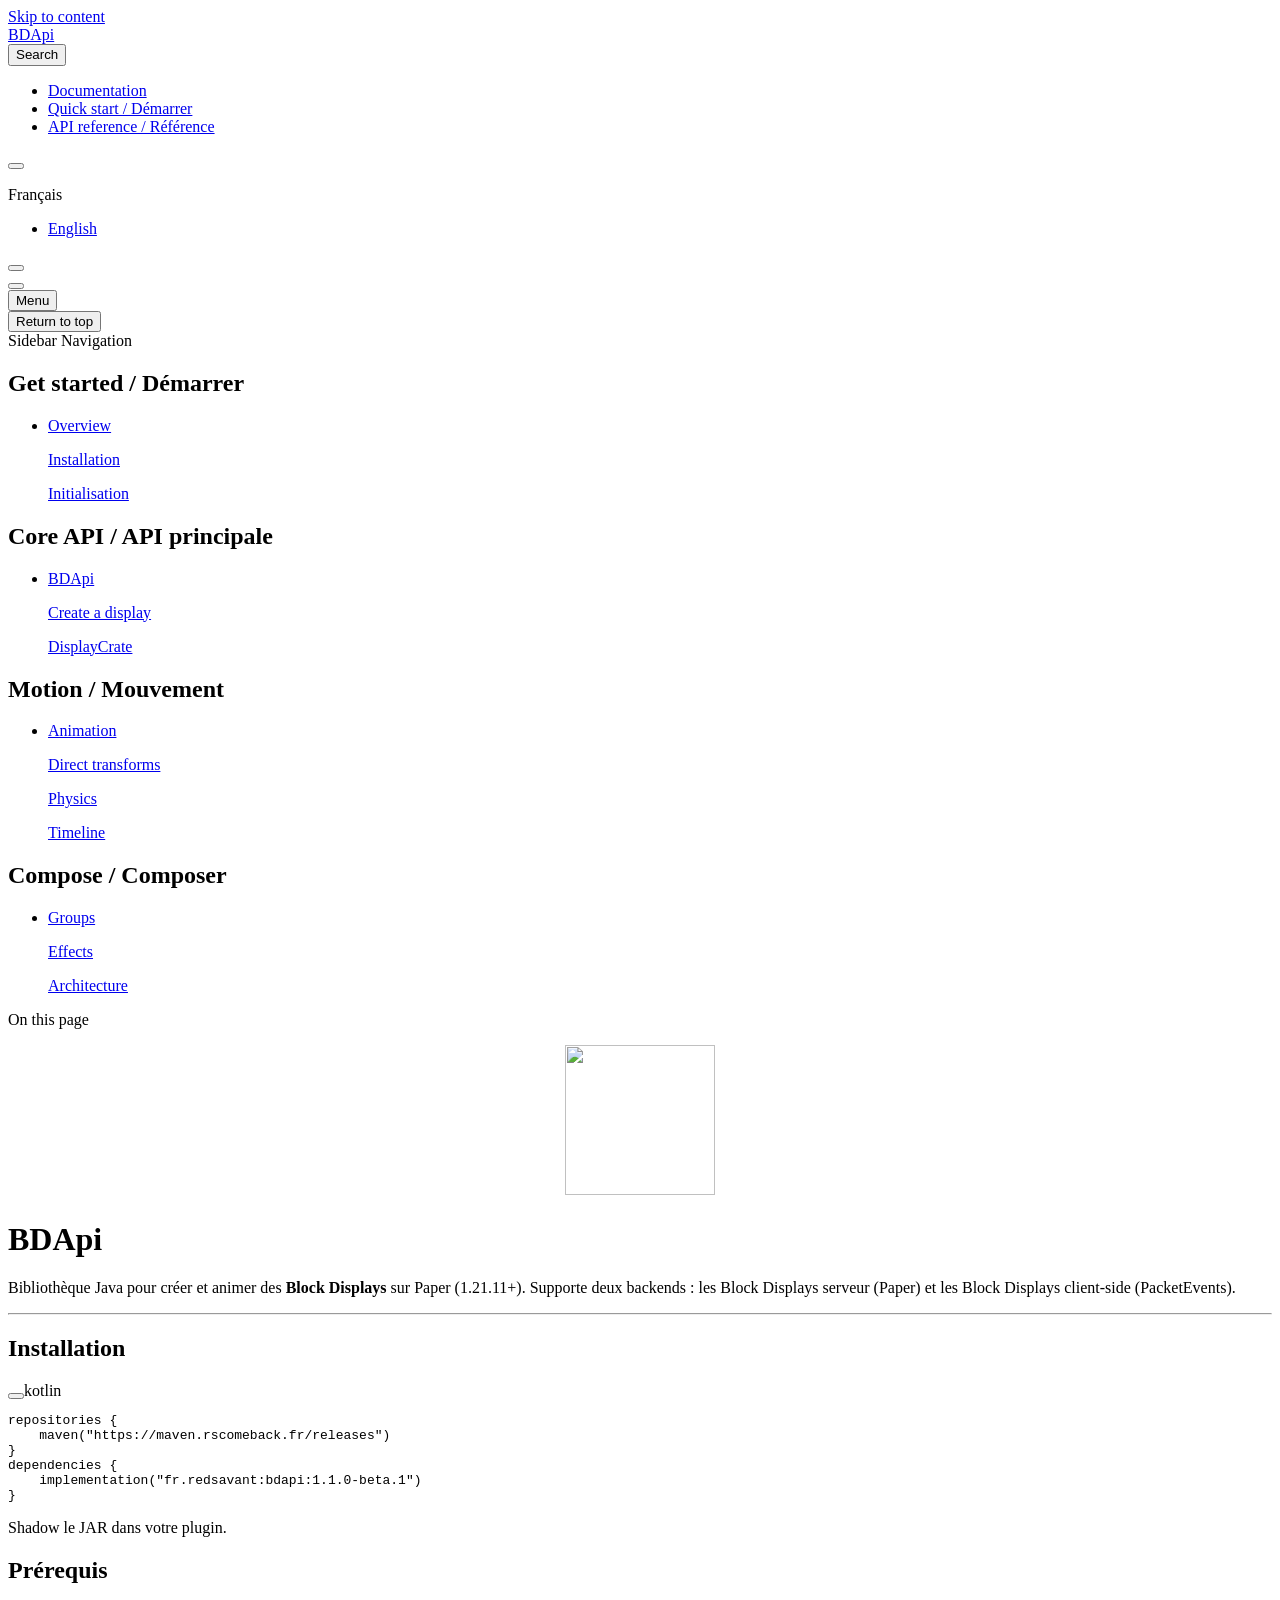
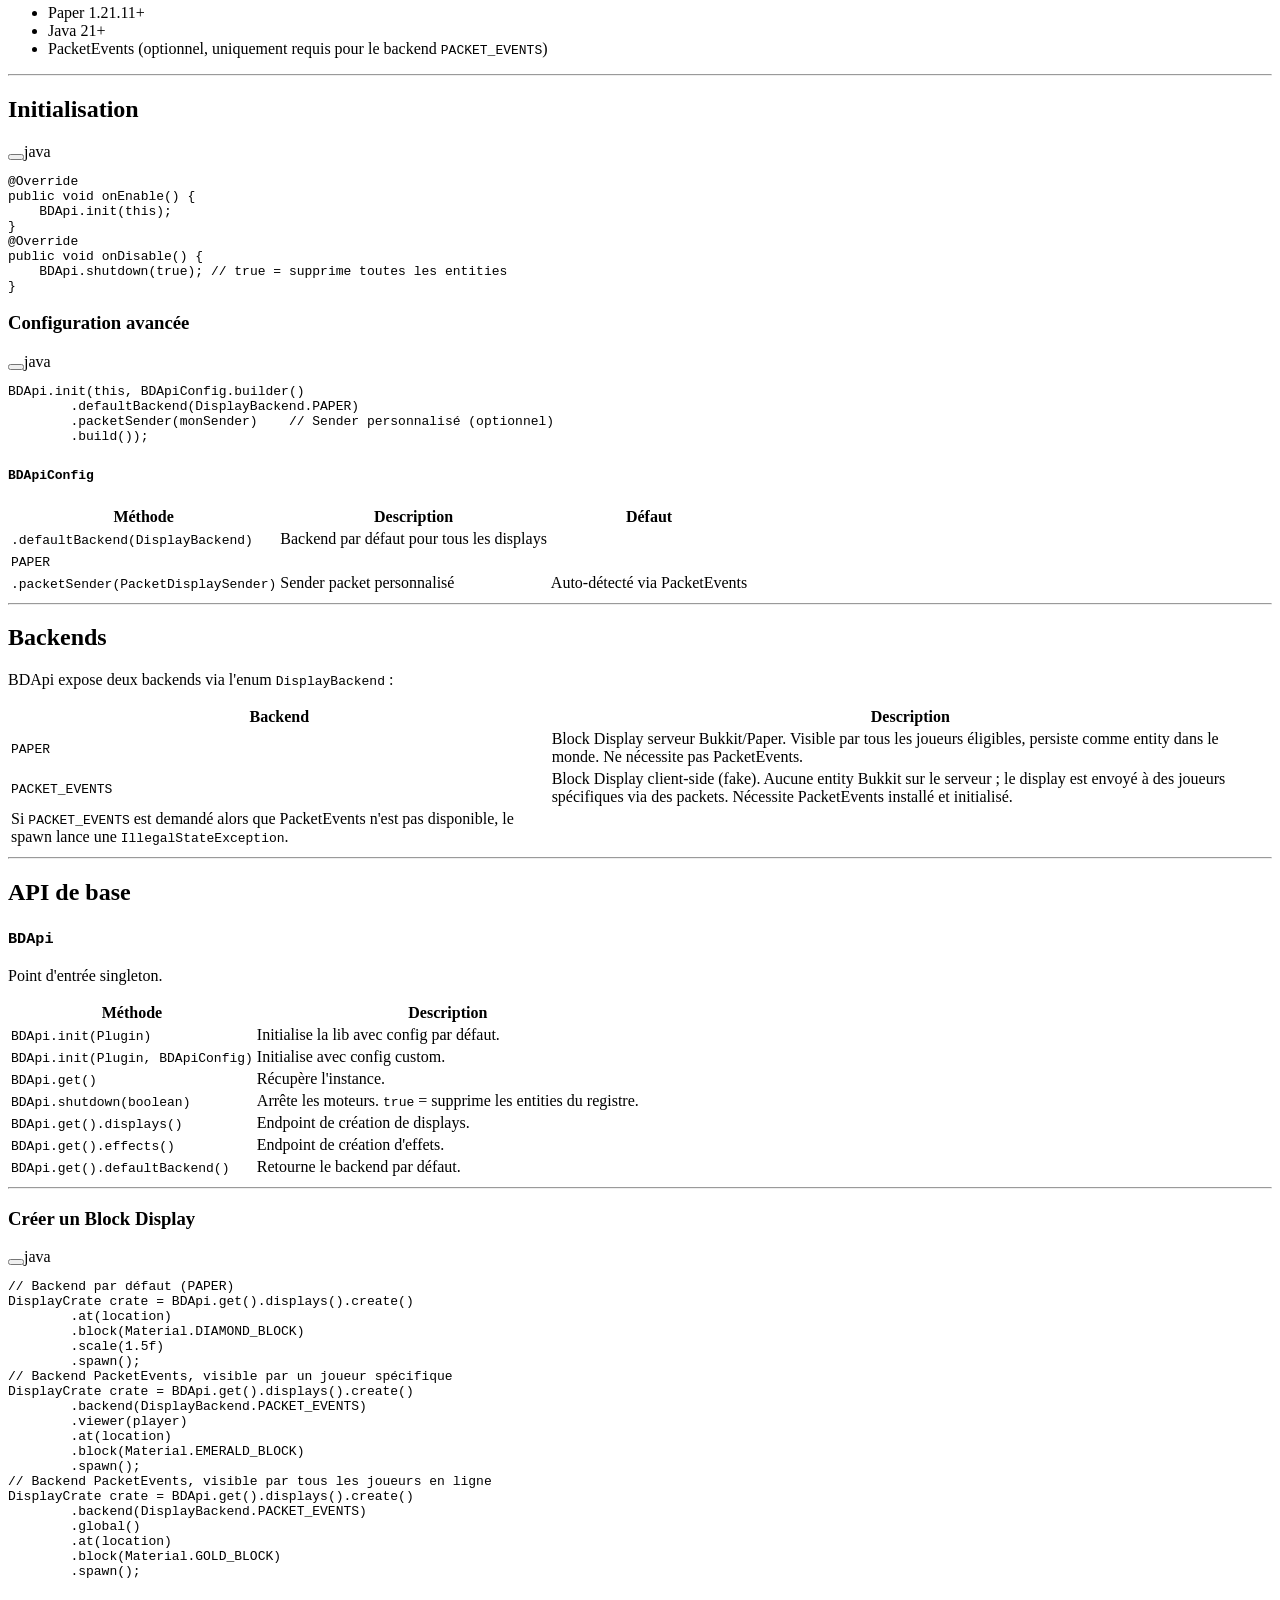
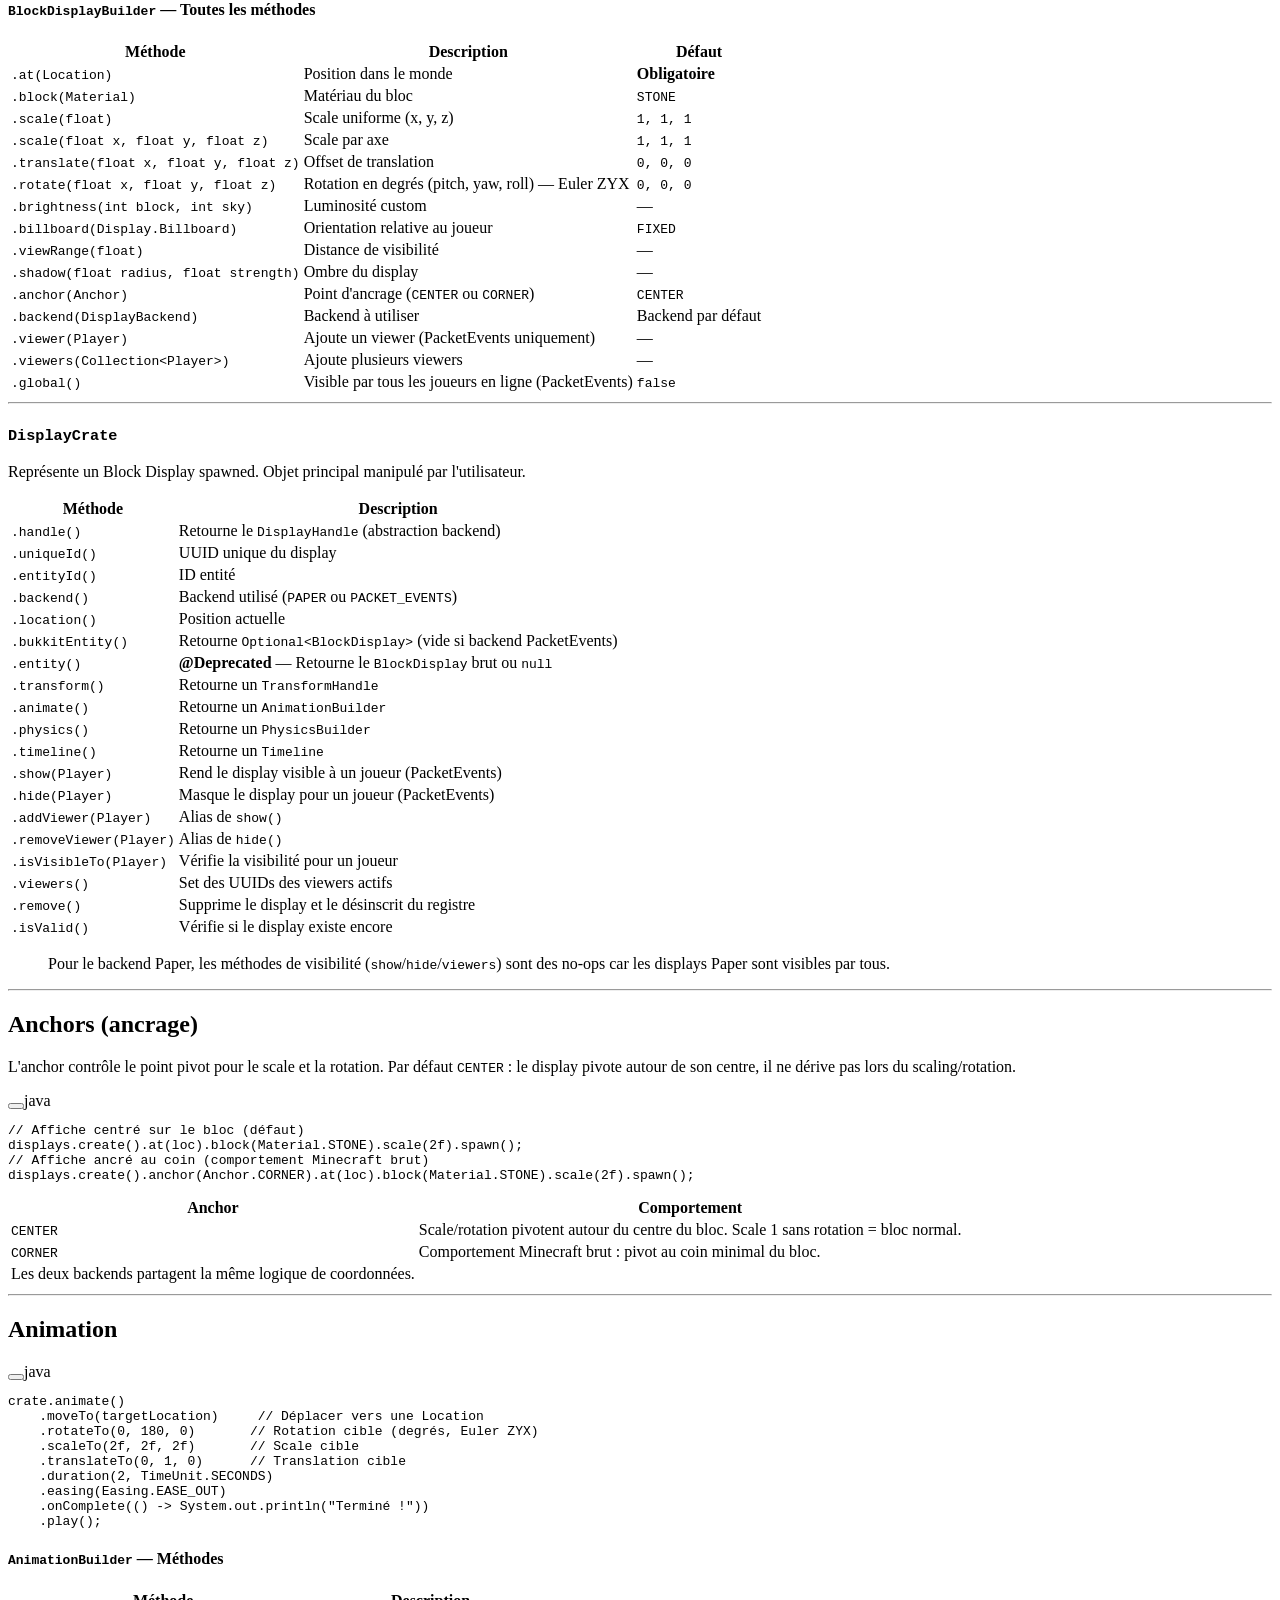
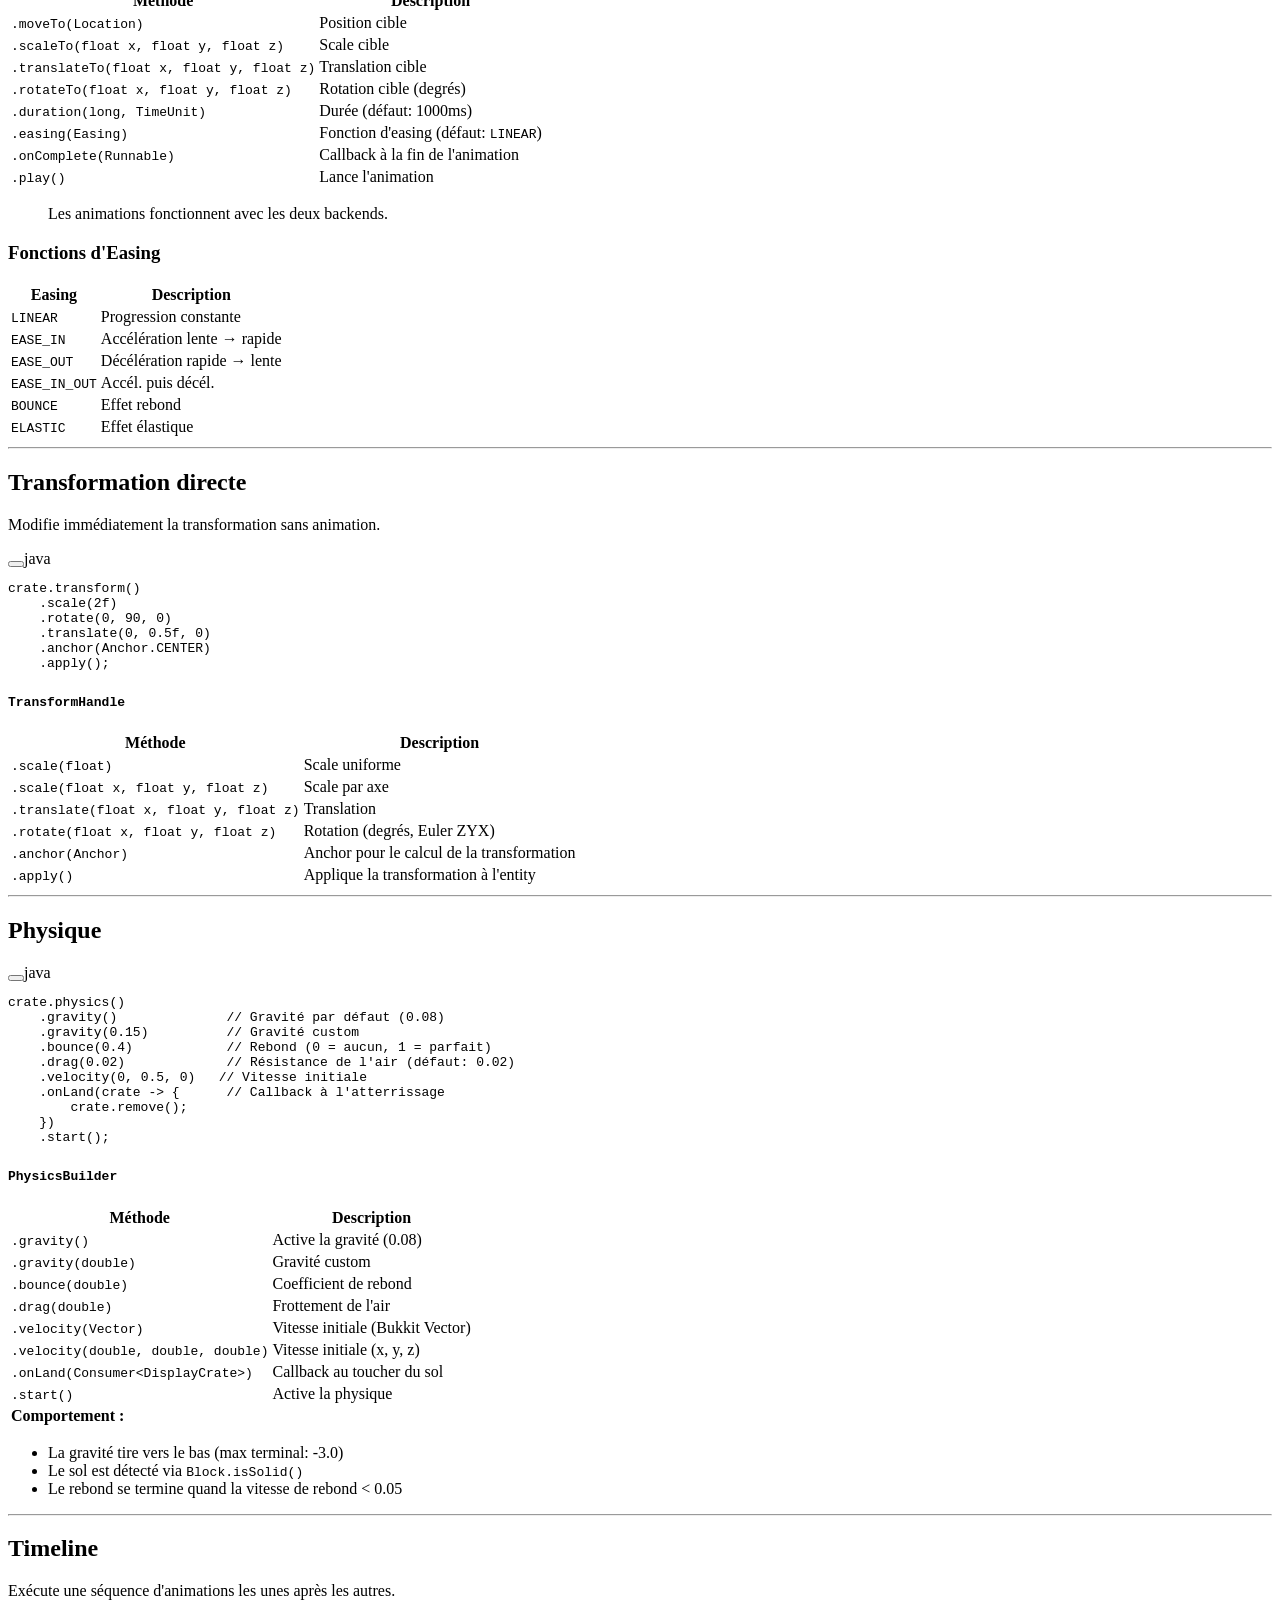
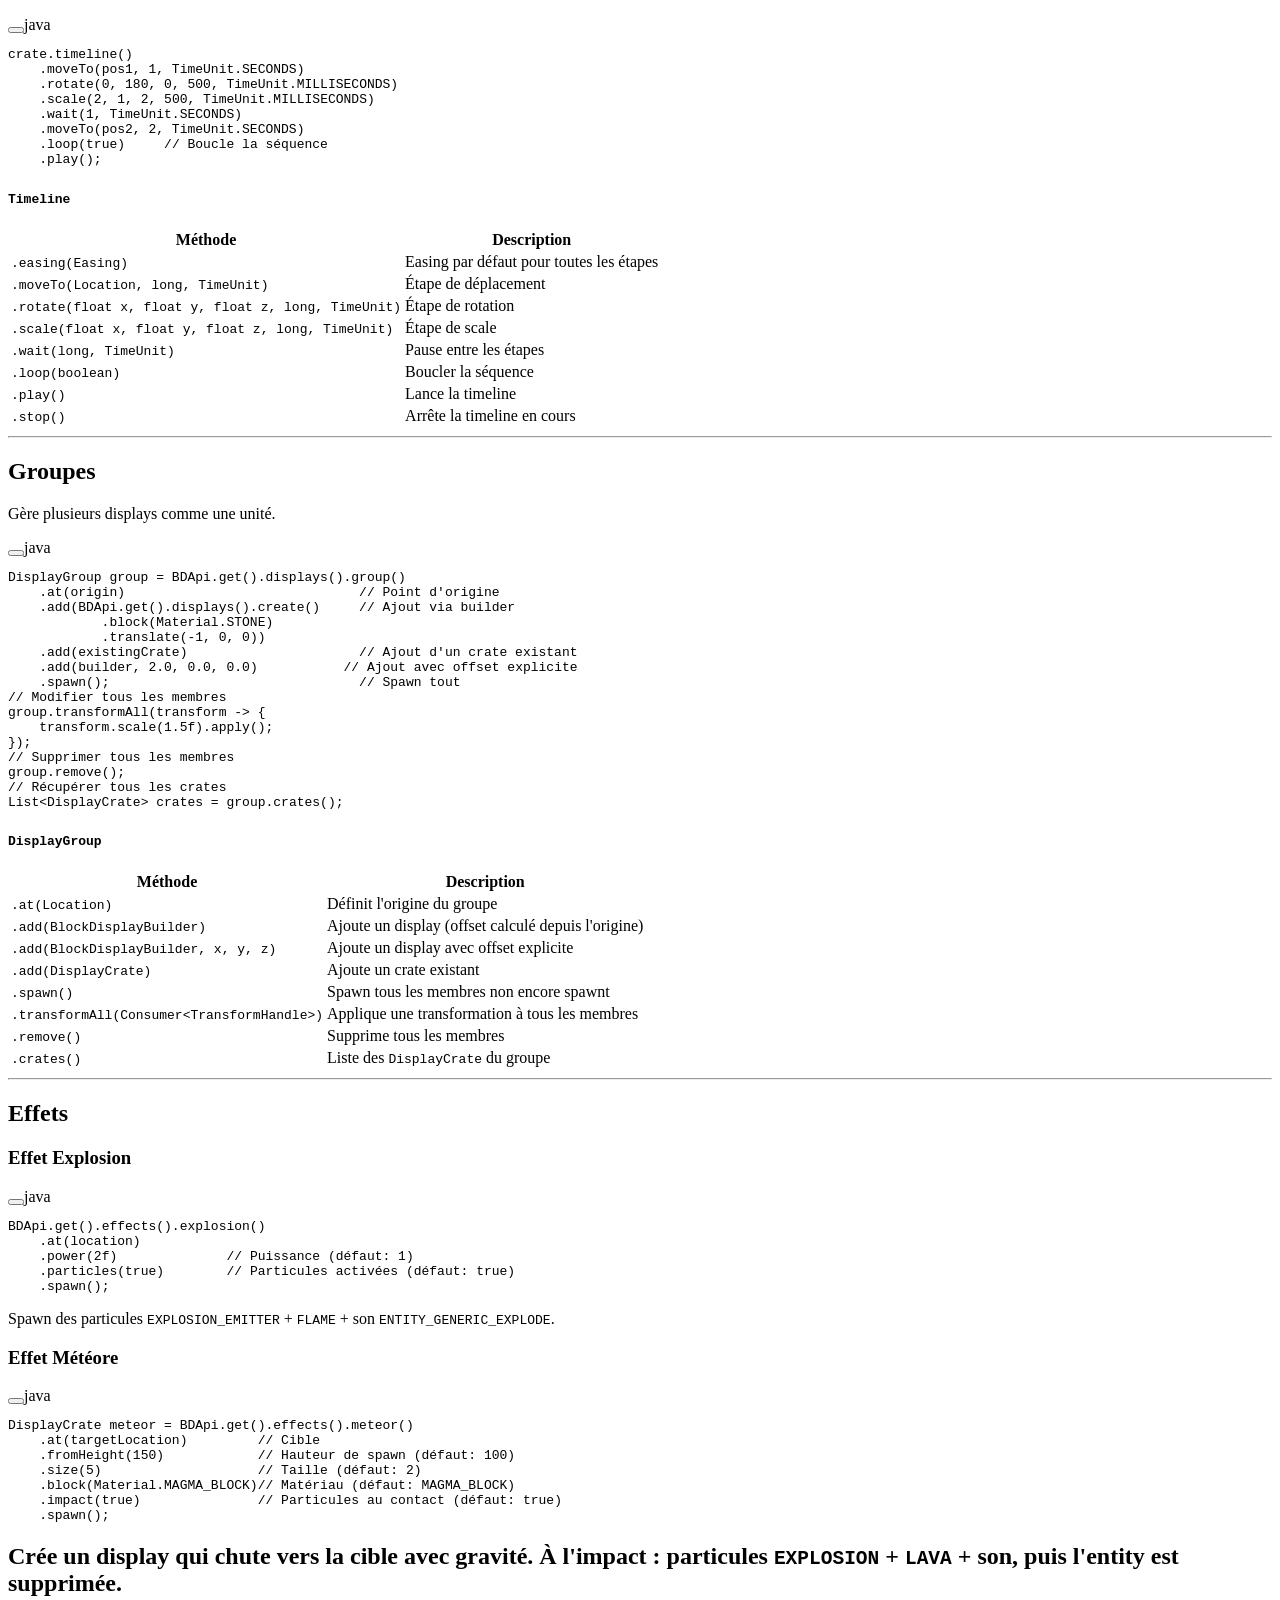
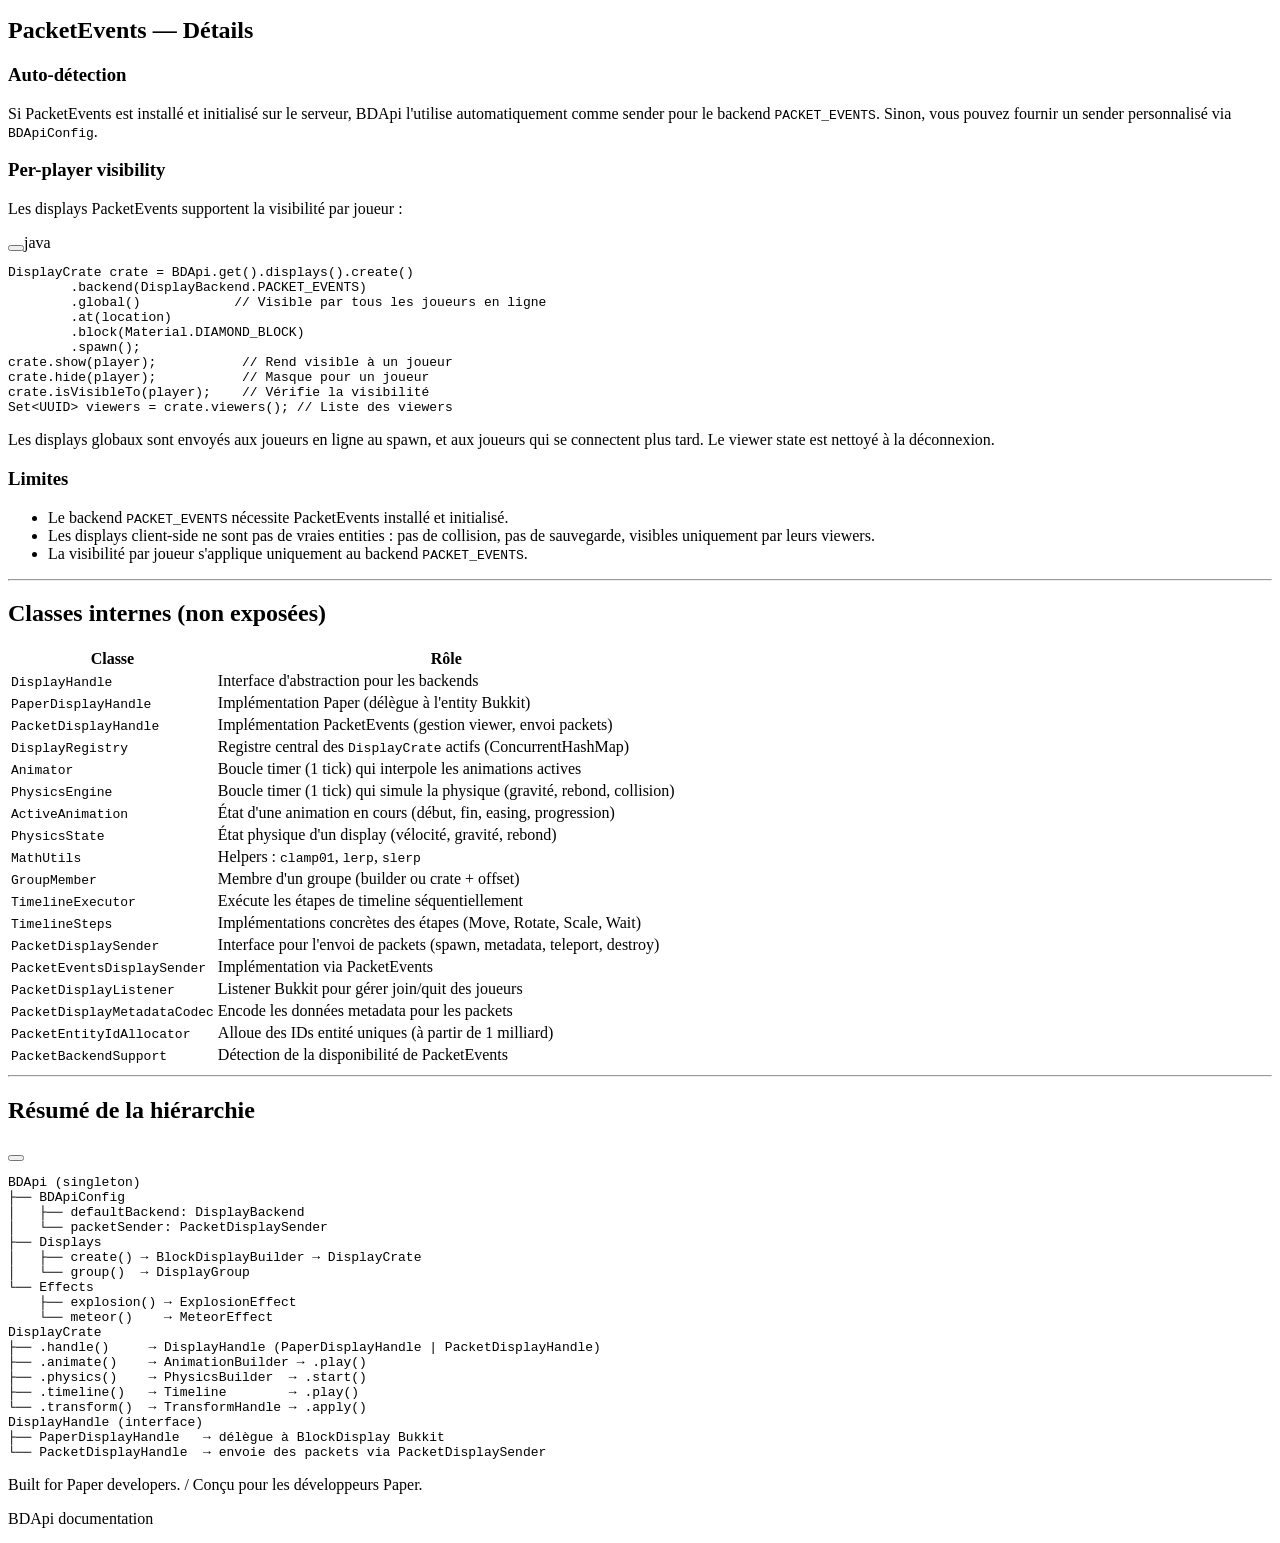
==== commit 19747ca7: "Fix packet display problems reported on the PR BLOCK_STATE was sending a WrappedBlockState where Pac" ====
--- a/docs/index.html
+++ b/docs/index.html
@@ -7,23 +7,23 @@
     <meta name="description" content="L’API Block Display pour Paper.">
     <meta name="generator" content="VitePress v2.0.0-alpha.20">
     
-    <link rel="preload stylesheet" href="/assets/style.D8xKdHXE.css" as="style">
-    <script type="module" src="/assets/chunks/metadata.2f66120c.js"></script>
-    <script type="module" src="/assets/app.BDCrL3qG.js"></script>
-    <link rel="preload" href="/assets/inter-roman-latin.q5rAVC0E.woff2" as="font" type="font/woff2" crossorigin="">
-    <link rel="modulepreload" href="/assets/chunks/framework.BVGGWBQY.js">
-    <link rel="modulepreload" href="/assets/chunks/theme.DiKQPMTh.js">
-    <link rel="modulepreload" href="/assets/index.md.B2OtlD4r.lean.js">
+    <link rel="preload stylesheet" href="/BDApi/assets/style.BSELHkQp.css" as="style">
+    <script type="module" src="/BDApi/assets/chunks/metadata.e00ad133.js"></script>
+    <script type="module" src="/BDApi/assets/app.BRDBJunw.js"></script>
+    <link rel="preload" href="/BDApi/assets/inter-roman-latin.q5rAVC0E.woff2" as="font" type="font/woff2" crossorigin="">
+    <link rel="modulepreload" href="/BDApi/assets/chunks/framework.BW2gS7H5.js">
+    <link rel="modulepreload" href="/BDApi/assets/chunks/theme.8kX2sHLp.js">
+    <link rel="modulepreload" href="/BDApi/assets/index.md.BkF2v_em.lean.js">
     <link rel="icon" type="image/svg+xml" href="https://cdn.rscomeback.fr/bdapi/mark.svg">
     <script id="check-dark-mode">(()=>{let e=localStorage.getItem(`vitepress-theme-appearance`)||`auto`,t=window.matchMedia(`(prefers-color-scheme: dark)`).matches;(!e||e===`auto`?t:e===`dark`)&&document.documentElement.classList.add(`dark`)})();</script>
     <script id="check-mac-os">document.documentElement.classList.toggle(`mac`,/Mac|iPhone|iPod|iPad/i.test(navigator.platform));</script>
   </head>
   <body>
-    <div id="app"><div class="Layout" data-v-f22371c7><!--[--><!--]--><!--[--><span tabindex="-1" data-v-58b82ef4></span><a href="#VPContent" class="VPSkipLink visually-hidden" data-v-58b82ef4>Skip to content</a><!--]--><!----><header class="VPNav" data-v-f22371c7 data-v-73832ae3><div class="VPNavBar has-sidebar top" data-v-73832ae3 data-v-2356a8f0><div class="wrapper" data-v-2356a8f0><div class="container" data-v-2356a8f0><div class="title" data-v-2356a8f0><div class="VPNavBarTitle has-sidebar" data-v-2356a8f0 data-v-b9ac0131><a class="title" href="/" title="BDApi" data-v-b9ac0131><!--[--><!--]--><!--[--><img class="VPImage logo" src="/mark.svg" alt data-v-eb68e17c><!--]--><span data-v-b9ac0131>BDApi</span><!--[--><!--]--></a></div></div><div class="content" data-v-2356a8f0><div class="content-body" data-v-2356a8f0><!--[--><!--]--><div class="VPNavBarSearch search" data-v-2356a8f0 data-v-2e8eab8d><!--[--><button type="button" class="VPNavBarSearchButton" aria-label="Search" aria-keyshortcuts="/ control+k meta+k" data-v-2e8eab8d data-v-0f1ee9ff><span class="vpi-search" aria-hidden="true" data-v-0f1ee9ff></span><span class="text" data-v-0f1ee9ff>Search</span><span class="keys" aria-hidden="true" data-v-0f1ee9ff><kbd class="key-mod" data-v-0f1ee9ff></kbd><kbd class="key-k" data-v-0f1ee9ff></kbd></span></button><!----><!--]--></div><nav aria-label="Main Navigation" class="VPNavMenu VPNavBarMenu menu" data-v-2356a8f0 data-v-bd15a9d9><ul class="list" data-v-bd15a9d9><!--[--><li class="" data-v-bd15a9d9><a class="VPLink link VPNavMenuLink VPNavBarMenuLink active" href="/" aria-current="page" data-v-bd15a9d9 data-v-642f0400><!--[--><span data-v-642f0400>Documentation</span><!--]--></a></li><li class="" data-v-bd15a9d9><a class="VPLink link VPNavMenuLink VPNavBarMenuLink" href="/#installation" data-v-bd15a9d9 data-v-642f0400><!--[--><span data-v-642f0400>Quick start / Démarrer</span><!--]--></a></li><li class="" data-v-bd15a9d9><a class="VPLink link VPNavMenuLink VPNavBarMenuLink" href="/#api-de-base" data-v-bd15a9d9 data-v-642f0400><!--[--><span data-v-642f0400>API reference / Référence</span><!--]--></a></li><!--]--></ul></nav><div class="VPFlyout VPNavTranslations VPNavBarTranslations translations" data-v-2356a8f0 data-v-80fc362c data-v-6efba0f3><button type="button" class="button" aria-expanded="false" aria-controls="v-1" aria-label="Change language" data-v-6efba0f3><span class="text" data-v-6efba0f3><span class="vpi-languages option-icon" aria-hidden="true" data-v-6efba0f3></span><!----><span class="vpi-chevron-down text-icon" aria-hidden="true" data-v-6efba0f3></span></span></button><div class="menu" id="v-1" data-v-6efba0f3><div class="VPMenu" data-v-6efba0f3 data-v-a29e59aa><!----><!--[--><!--[--><p class="title" data-v-80fc362c>Français</p><ul class="items" data-v-80fc362c><!--[--><li class="VPMenuLink" data-v-80fc362c data-v-af82142d><a class="VPLink link" href="/en/" rel="alternate" lang="en" hreflang="en" data-allow-mismatch="attribute" data-v-af82142d><!--[--><span data-v-af82142d>English</span><!--]--></a></li><!--]--></ul><!--]--><!--]--></div></div></div><div class="VPNavAppearance VPNavBarAppearance appearance" data-v-2356a8f0 data-v-3d33a284><!----><button class="VPSwitch VPSwitchAppearance" type="button" role="switch" title aria-label="Appearance" aria-checked="false" data-v-3d33a284 data-v-7b478568 data-v-1faaa556><span class="check" data-v-1faaa556><span class="icon" data-v-1faaa556><!--[--><span class="vpi-sun sun" aria-hidden="true" data-v-7b478568></span><span class="vpi-moon moon" aria-hidden="true" data-v-7b478568></span><!--]--></span></span></button></div><!----><!----><!--[--><!--]--><button type="button" class="VPNavBarHamburger hamburger" aria-label="Menu" aria-expanded="false" data-v-2356a8f0 data-v-d686af24><span class="container" aria-hidden="true" data-v-d686af24><span class="top" data-v-d686af24></span><span class="middle" data-v-d686af24></span><span class="bottom" data-v-d686af24></span></span></button></div></div></div></div><div class="divider" data-v-2356a8f0><div class="divider-line" data-v-2356a8f0></div></div></div><!----></header><div class="VPLocalNav has-sidebar empty" data-v-f22371c7 data-v-ee0d7dd4><div class="container" data-v-ee0d7dd4><button type="button" class="menu" aria-expanded="false" aria-controls="VPSidebarNav" data-v-ee0d7dd4><span class="vpi-align-left menu-icon" aria-hidden="true" data-v-ee0d7dd4></span><span class="menu-text" data-v-ee0d7dd4>Menu</span></button><div class="VPLocalNavOutlineDropdown" style="--vp-vh:0px;" data-allow-mismatch="style" data-v-ee0d7dd4 data-v-5641dd09><button type="button" data-v-5641dd09>Return to top</button><!----></div></div></div><aside class="VPSidebar" data-v-f22371c7 data-v-bf347cc7><div class="curtain" data-v-bf347cc7></div><nav class="nav" id="VPSidebarNav" aria-labelledby="sidebar-aria-label" tabindex="-1" data-v-bf347cc7><span class="visually-hidden" id="sidebar-aria-label" data-v-bf347cc7> Sidebar Navigation </span><!--[--><!--]--><!--[--><div class="no-transition group" data-v-04082480><section class="VPSidebarItem level-0 has-active" data-v-04082480 data-v-91f25bbb><div class="item" data-v-91f25bbb><div class="indicator" data-v-91f25bbb></div><h2 class="text" data-v-91f25bbb>Get started / Démarrer</h2><!----></div><ul class="items" data-v-91f25bbb><li data-v-91f25bbb><!--[--><div class="VPSidebarItem level-1 is-link is-active has-active" data-v-91f25bbb><div class="item" data-v-91f25bbb><div class="indicator" data-v-91f25bbb></div><a class="VPLink link link" href="/" aria-current="page" data-v-91f25bbb><!--[--><p class="text" data-v-91f25bbb>Overview</p><!--]--></a><!----></div><!----></div><div class="VPSidebarItem level-1 is-link is-active has-active" data-v-91f25bbb><div class="item" data-v-91f25bbb><div class="indicator" data-v-91f25bbb></div><a class="VPLink link link" href="/#installation" data-v-91f25bbb><!--[--><p class="text" data-v-91f25bbb>Installation</p><!--]--></a><!----></div><!----></div><div class="VPSidebarItem level-1 is-link is-active has-active" data-v-91f25bbb><div class="item" data-v-91f25bbb><div class="indicator" data-v-91f25bbb></div><a class="VPLink link link" href="/#initialisation" data-v-91f25bbb><!--[--><p class="text" data-v-91f25bbb>Initialisation</p><!--]--></a><!----></div><!----></div><!--]--></li></ul></section></div><div class="no-transition group" data-v-04082480><section class="VPSidebarItem level-0 has-active" data-v-04082480 data-v-91f25bbb><div class="item" data-v-91f25bbb><div class="indicator" data-v-91f25bbb></div><h2 class="text" data-v-91f25bbb>Core API / API principale</h2><!----></div><ul class="items" data-v-91f25bbb><li data-v-91f25bbb><!--[--><div class="VPSidebarItem level-1 is-link is-active has-active" data-v-91f25bbb><div class="item" data-v-91f25bbb><div class="indicator" data-v-91f25bbb></div><a class="VPLink link link" href="/#bdapi" data-v-91f25bbb><!--[--><p class="text" data-v-91f25bbb>BDApi</p><!--]--></a><!----></div><!----></div><div class="VPSidebarItem level-1 is-link is-active has-active" data-v-91f25bbb><div class="item" data-v-91f25bbb><div class="indicator" data-v-91f25bbb></div><a class="VPLink link link" href="/#creer-un-block-display" data-v-91f25bbb><!--[--><p class="text" data-v-91f25bbb>Create a display</p><!--]--></a><!----></div><!----></div><div class="VPSidebarItem level-1 is-link is-active has-active" data-v-91f25bbb><div class="item" data-v-91f25bbb><div class="indicator" data-v-91f25bbb></div><a class="VPLink link link" href="/#displaycrate" data-v-91f25bbb><!--[--><p class="text" data-v-91f25bbb>DisplayCrate</p><!--]--></a><!----></div><!----></div><!--]--></li></ul></section></div><div class="no-transition group" data-v-04082480><section class="VPSidebarItem level-0 has-active" data-v-04082480 data-v-91f25bbb><div class="item" data-v-91f25bbb><div class="indicator" data-v-91f25bbb></div><h2 class="text" data-v-91f25bbb>Motion / Mouvement</h2><!----></div><ul class="items" data-v-91f25bbb><li data-v-91f25bbb><!--[--><div class="VPSidebarItem level-1 is-link is-active has-active" data-v-91f25bbb><div class="item" data-v-91f25bbb><div class="indicator" data-v-91f25bbb></div><a class="VPLink link link" href="/#animation" data-v-91f25bbb><!--[--><p class="text" data-v-91f25bbb>Animation</p><!--]--></a><!----></div><!----></div><div class="VPSidebarItem level-1 is-link is-active has-active" data-v-91f25bbb><div class="item" data-v-91f25bbb><div class="indicator" data-v-91f25bbb></div><a class="VPLink link link" href="/#transformation-directe" data-v-91f25bbb><!--[--><p class="text" data-v-91f25bbb>Direct transforms</p><!--]--></a><!----></div><!----></div><div class="VPSidebarItem level-1 is-link is-active has-active" data-v-91f25bbb><div class="item" data-v-91f25bbb><div class="indicator" data-v-91f25bbb></div><a class="VPLink link link" href="/#physique" data-v-91f25bbb><!--[--><p class="text" data-v-91f25bbb>Physics</p><!--]--></a><!----></div><!----></div><div class="VPSidebarItem level-1 is-link is-active has-active" data-v-91f25bbb><div class="item" data-v-91f25bbb><div class="indicator" data-v-91f25bbb></div><a class="VPLink link link" href="/#timeline" data-v-91f25bbb><!--[--><p class="text" data-v-91f25bbb>Timeline</p><!--]--></a><!----></div><!----></div><!--]--></li></ul></section></div><div class="no-transition group" data-v-04082480><section class="VPSidebarItem level-0 has-active" data-v-04082480 data-v-91f25bbb><div class="item" data-v-91f25bbb><div class="indicator" data-v-91f25bbb></div><h2 class="text" data-v-91f25bbb>Compose / Composer</h2><!----></div><ul class="items" data-v-91f25bbb><li data-v-91f25bbb><!--[--><div class="VPSidebarItem level-1 is-link is-active has-active" data-v-91f25bbb><div class="item" data-v-91f25bbb><div class="indicator" data-v-91f25bbb></div><a class="VPLink link link" href="/#groupes" data-v-91f25bbb><!--[--><p class="text" data-v-91f25bbb>Groups</p><!--]--></a><!----></div><!----></div><div class="VPSidebarItem level-1 is-link is-active has-active" data-v-91f25bbb><div class="item" data-v-91f25bbb><div class="indicator" data-v-91f25bbb></div><a class="VPLink link link" href="/#effets" data-v-91f25bbb><!--[--><p class="text" data-v-91f25bbb>Effects</p><!--]--></a><!----></div><!----></div><div class="VPSidebarItem level-1 is-link is-active has-active" data-v-91f25bbb><div class="item" data-v-91f25bbb><div class="indicator" data-v-91f25bbb></div><a class="VPLink link link" href="/#resume-de-la-hierarchie" data-v-91f25bbb><!--[--><p class="text" data-v-91f25bbb>Architecture</p><!--]--></a><!----></div><!----></div><!--]--></li></ul></section></div><!--]--><!--[--><!--]--></nav></aside><div class="VPContent has-sidebar" id="VPContent" data-v-f22371c7 data-v-863e2672><div class="VPDoc has-sidebar has-aside" data-v-863e2672 data-v-42a4499f><!--[--><!--]--><div class="container" data-v-42a4499f><div class="aside" data-v-42a4499f><div class="aside-curtain" data-v-42a4499f></div><div class="aside-container" data-v-42a4499f><div class="aside-content" data-v-42a4499f><div class="VPDocAside" data-v-42a4499f data-v-53396b2a><!--[--><!--]--><!--[--><!--]--><nav aria-labelledby="doc-outline-aria-label" class="VPDocAsideOutline" data-v-53396b2a data-v-7ae3d9f2><div class="content" data-v-7ae3d9f2><div class="outline-marker" data-v-7ae3d9f2></div><div aria-level="2" class="outline-title" id="doc-outline-aria-label" role="heading" data-v-7ae3d9f2>On this page</div><ul class="VPDocOutlineItem root" data-v-7ae3d9f2 data-v-d30f832f><!--[--><!--]--></ul></div></nav><!--[--><!--]--><div class="spacer" data-v-53396b2a></div><!--[--><!--]--><!----><!--[--><!--]--><!--[--><!--]--></div></div></div></div><div class="content" data-v-42a4499f><div class="content-container" data-v-42a4499f><!--[--><!--]--><main class="main" data-v-42a4499f><div style="position:relative;" class="vp-doc _" data-v-42a4499f><div><div align="center"><img src="https://cdn.rscomeback.fr/bdapi/mark.svg" width="150px" height="150px"></div><h1 id="bdapi" tabindex="-1">BDApi <a class="header-anchor" href="#bdapi" aria-label="Permalink to “BDApi”">​</a></h1><p>Bibliothèque Java pour créer et animer des <strong>Block Displays</strong> sur Paper (1.21.11+). Supporte deux backends : les Block Displays serveur (Paper) et les Block Displays client-side (PacketEvents).</p><hr><h2 id="installation" tabindex="-1">Installation <a class="header-anchor" href="#installation" aria-label="Permalink to “Installation”">​</a></h2><div class="language-kotlin"><button title="Copy code" data-copied="Copied" class="copy"></button><span class="lang">kotlin</span><pre class="shiki shiki-themes github-light github-dark" style="--shiki-light:#24292e;--shiki-dark:#e1e4e8;--shiki-light-bg:#fff;--shiki-dark-bg:#24292e;" tabindex="0" dir="ltr"><code><span class="line"><span style="--shiki-light:#6F42C1;--shiki-dark:#B392F0;">repositories</span><span style="--shiki-light:#24292E;--shiki-dark:#E1E4E8;"> {</span></span>
+    <div id="app"><div class="Layout" data-v-f22371c7><!--[--><!--]--><!--[--><span tabindex="-1" data-v-58b82ef4></span><a href="#VPContent" class="VPSkipLink visually-hidden" data-v-58b82ef4>Skip to content</a><!--]--><!----><header class="VPNav" data-v-f22371c7 data-v-73832ae3><div class="VPNavBar has-sidebar top" data-v-73832ae3 data-v-2356a8f0><div class="wrapper" data-v-2356a8f0><div class="container" data-v-2356a8f0><div class="title" data-v-2356a8f0><div class="VPNavBarTitle has-sidebar" data-v-2356a8f0 data-v-b9ac0131><a class="title" href="/BDApi/" title="BDApi" data-v-b9ac0131><!--[--><!--]--><!--[--><img class="VPImage logo" src="/BDApi/mark.svg" alt data-v-eb68e17c><!--]--><span data-v-b9ac0131>BDApi</span><!--[--><!--]--></a></div></div><div class="content" data-v-2356a8f0><div class="content-body" data-v-2356a8f0><!--[--><!--]--><div class="VPNavBarSearch search" data-v-2356a8f0 data-v-2e8eab8d><!--[--><button type="button" class="VPNavBarSearchButton" aria-label="Search" aria-keyshortcuts="/ control+k meta+k" data-v-2e8eab8d data-v-0f1ee9ff><span class="vpi-search" aria-hidden="true" data-v-0f1ee9ff></span><span class="text" data-v-0f1ee9ff>Search</span><span class="keys" aria-hidden="true" data-v-0f1ee9ff><kbd class="key-mod" data-v-0f1ee9ff></kbd><kbd class="key-k" data-v-0f1ee9ff></kbd></span></button><!----><!--]--></div><nav aria-label="Main Navigation" class="VPNavMenu VPNavBarMenu menu" data-v-2356a8f0 data-v-bd15a9d9><ul class="list" data-v-bd15a9d9><!--[--><li class="" data-v-bd15a9d9><a class="VPLink link VPNavMenuLink VPNavBarMenuLink active" href="/BDApi/" aria-current="page" data-v-bd15a9d9 data-v-642f0400><!--[--><span data-v-642f0400>Documentation</span><!--]--></a></li><li class="" data-v-bd15a9d9><a class="VPLink link VPNavMenuLink VPNavBarMenuLink" href="/BDApi/#installation" data-v-bd15a9d9 data-v-642f0400><!--[--><span data-v-642f0400>Quick start / Démarrer</span><!--]--></a></li><li class="" data-v-bd15a9d9><a class="VPLink link VPNavMenuLink VPNavBarMenuLink" href="/BDApi/#api-de-base" data-v-bd15a9d9 data-v-642f0400><!--[--><span data-v-642f0400>API reference / Référence</span><!--]--></a></li><!--]--></ul></nav><div class="VPFlyout VPNavTranslations VPNavBarTranslations translations" data-v-2356a8f0 data-v-80fc362c data-v-6efba0f3><button type="button" class="button" aria-expanded="false" aria-controls="v-1" aria-label="Change language" data-v-6efba0f3><span class="text" data-v-6efba0f3><span class="vpi-languages option-icon" aria-hidden="true" data-v-6efba0f3></span><!----><span class="vpi-chevron-down text-icon" aria-hidden="true" data-v-6efba0f3></span></span></button><div class="menu" id="v-1" data-v-6efba0f3><div class="VPMenu" data-v-6efba0f3 data-v-a29e59aa><!----><!--[--><!--[--><p class="title" data-v-80fc362c>Français</p><ul class="items" data-v-80fc362c><!--[--><li class="VPMenuLink" data-v-80fc362c data-v-af82142d><a class="VPLink link" href="/BDApi/en/" rel="alternate" lang="en" hreflang="en" data-allow-mismatch="attribute" data-v-af82142d><!--[--><span data-v-af82142d>English</span><!--]--></a></li><!--]--></ul><!--]--><!--]--></div></div></div><div class="VPNavAppearance VPNavBarAppearance appearance" data-v-2356a8f0 data-v-3d33a284><!----><button class="VPSwitch VPSwitchAppearance" type="button" role="switch" title aria-label="Appearance" aria-checked="false" data-v-3d33a284 data-v-7b478568 data-v-1faaa556><span class="check" data-v-1faaa556><span class="icon" data-v-1faaa556><!--[--><span class="vpi-sun sun" aria-hidden="true" data-v-7b478568></span><span class="vpi-moon moon" aria-hidden="true" data-v-7b478568></span><!--]--></span></span></button></div><!----><!----><!--[--><!--]--><button type="button" class="VPNavBarHamburger hamburger" aria-label="Menu" aria-expanded="false" data-v-2356a8f0 data-v-d686af24><span class="container" aria-hidden="true" data-v-d686af24><span class="top" data-v-d686af24></span><span class="middle" data-v-d686af24></span><span class="bottom" data-v-d686af24></span></span></button></div></div></div></div><div class="divider" data-v-2356a8f0><div class="divider-line" data-v-2356a8f0></div></div></div><!----></header><div class="VPLocalNav has-sidebar empty" data-v-f22371c7 data-v-ee0d7dd4><div class="container" data-v-ee0d7dd4><button type="button" class="menu" aria-expanded="false" aria-controls="VPSidebarNav" data-v-ee0d7dd4><span class="vpi-align-left menu-icon" aria-hidden="true" data-v-ee0d7dd4></span><span class="menu-text" data-v-ee0d7dd4>Menu</span></button><div class="VPLocalNavOutlineDropdown" style="--vp-vh:0px;" data-allow-mismatch="style" data-v-ee0d7dd4 data-v-5641dd09><button type="button" data-v-5641dd09>Return to top</button><!----></div></div></div><aside class="VPSidebar" data-v-f22371c7 data-v-bf347cc7><div class="curtain" data-v-bf347cc7></div><nav class="nav" id="VPSidebarNav" aria-labelledby="sidebar-aria-label" tabindex="-1" data-v-bf347cc7><span class="visually-hidden" id="sidebar-aria-label" data-v-bf347cc7> Sidebar Navigation </span><!--[--><!--]--><!--[--><div class="no-transition group" data-v-04082480><section class="VPSidebarItem level-0 has-active" data-v-04082480 data-v-91f25bbb><div class="item" data-v-91f25bbb><div class="indicator" data-v-91f25bbb></div><h2 class="text" data-v-91f25bbb>Get started / Démarrer</h2><!----></div><ul class="items" data-v-91f25bbb><li data-v-91f25bbb><!--[--><div class="VPSidebarItem level-1 is-link is-active has-active" data-v-91f25bbb><div class="item" data-v-91f25bbb><div class="indicator" data-v-91f25bbb></div><a class="VPLink link link" href="/BDApi/" aria-current="page" data-v-91f25bbb><!--[--><p class="text" data-v-91f25bbb>Overview</p><!--]--></a><!----></div><!----></div><div class="VPSidebarItem level-1 is-link is-active has-active" data-v-91f25bbb><div class="item" data-v-91f25bbb><div class="indicator" data-v-91f25bbb></div><a class="VPLink link link" href="/BDApi/#installation" data-v-91f25bbb><!--[--><p class="text" data-v-91f25bbb>Installation</p><!--]--></a><!----></div><!----></div><div class="VPSidebarItem level-1 is-link is-active has-active" data-v-91f25bbb><div class="item" data-v-91f25bbb><div class="indicator" data-v-91f25bbb></div><a class="VPLink link link" href="/BDApi/#initialisation" data-v-91f25bbb><!--[--><p class="text" data-v-91f25bbb>Initialisation</p><!--]--></a><!----></div><!----></div><!--]--></li></ul></section></div><div class="no-transition group" data-v-04082480><section class="VPSidebarItem level-0 has-active" data-v-04082480 data-v-91f25bbb><div class="item" data-v-91f25bbb><div class="indicator" data-v-91f25bbb></div><h2 class="text" data-v-91f25bbb>Core API / API principale</h2><!----></div><ul class="items" data-v-91f25bbb><li data-v-91f25bbb><!--[--><div class="VPSidebarItem level-1 is-link is-active has-active" data-v-91f25bbb><div class="item" data-v-91f25bbb><div class="indicator" data-v-91f25bbb></div><a class="VPLink link link" href="/BDApi/#bdapi" data-v-91f25bbb><!--[--><p class="text" data-v-91f25bbb>BDApi</p><!--]--></a><!----></div><!----></div><div class="VPSidebarItem level-1 is-link is-active has-active" data-v-91f25bbb><div class="item" data-v-91f25bbb><div class="indicator" data-v-91f25bbb></div><a class="VPLink link link" href="/BDApi/#creer-un-block-display" data-v-91f25bbb><!--[--><p class="text" data-v-91f25bbb>Create a display</p><!--]--></a><!----></div><!----></div><div class="VPSidebarItem level-1 is-link is-active has-active" data-v-91f25bbb><div class="item" data-v-91f25bbb><div class="indicator" data-v-91f25bbb></div><a class="VPLink link link" href="/BDApi/#displaycrate" data-v-91f25bbb><!--[--><p class="text" data-v-91f25bbb>DisplayCrate</p><!--]--></a><!----></div><!----></div><!--]--></li></ul></section></div><div class="no-transition group" data-v-04082480><section class="VPSidebarItem level-0 has-active" data-v-04082480 data-v-91f25bbb><div class="item" data-v-91f25bbb><div class="indicator" data-v-91f25bbb></div><h2 class="text" data-v-91f25bbb>Motion / Mouvement</h2><!----></div><ul class="items" data-v-91f25bbb><li data-v-91f25bbb><!--[--><div class="VPSidebarItem level-1 is-link is-active has-active" data-v-91f25bbb><div class="item" data-v-91f25bbb><div class="indicator" data-v-91f25bbb></div><a class="VPLink link link" href="/BDApi/#animation" data-v-91f25bbb><!--[--><p class="text" data-v-91f25bbb>Animation</p><!--]--></a><!----></div><!----></div><div class="VPSidebarItem level-1 is-link is-active has-active" data-v-91f25bbb><div class="item" data-v-91f25bbb><div class="indicator" data-v-91f25bbb></div><a class="VPLink link link" href="/BDApi/#transformation-directe" data-v-91f25bbb><!--[--><p class="text" data-v-91f25bbb>Direct transforms</p><!--]--></a><!----></div><!----></div><div class="VPSidebarItem level-1 is-link is-active has-active" data-v-91f25bbb><div class="item" data-v-91f25bbb><div class="indicator" data-v-91f25bbb></div><a class="VPLink link link" href="/BDApi/#physique" data-v-91f25bbb><!--[--><p class="text" data-v-91f25bbb>Physics</p><!--]--></a><!----></div><!----></div><div class="VPSidebarItem level-1 is-link is-active has-active" data-v-91f25bbb><div class="item" data-v-91f25bbb><div class="indicator" data-v-91f25bbb></div><a class="VPLink link link" href="/BDApi/#timeline" data-v-91f25bbb><!--[--><p class="text" data-v-91f25bbb>Timeline</p><!--]--></a><!----></div><!----></div><!--]--></li></ul></section></div><div class="no-transition group" data-v-04082480><section class="VPSidebarItem level-0 has-active" data-v-04082480 data-v-91f25bbb><div class="item" data-v-91f25bbb><div class="indicator" data-v-91f25bbb></div><h2 class="text" data-v-91f25bbb>Compose / Composer</h2><!----></div><ul class="items" data-v-91f25bbb><li data-v-91f25bbb><!--[--><div class="VPSidebarItem level-1 is-link is-active has-active" data-v-91f25bbb><div class="item" data-v-91f25bbb><div class="indicator" data-v-91f25bbb></div><a class="VPLink link link" href="/BDApi/#groupes" data-v-91f25bbb><!--[--><p class="text" data-v-91f25bbb>Groups</p><!--]--></a><!----></div><!----></div><div class="VPSidebarItem level-1 is-link is-active has-active" data-v-91f25bbb><div class="item" data-v-91f25bbb><div class="indicator" data-v-91f25bbb></div><a class="VPLink link link" href="/BDApi/#effets" data-v-91f25bbb><!--[--><p class="text" data-v-91f25bbb>Effects</p><!--]--></a><!----></div><!----></div><div class="VPSidebarItem level-1 is-link is-active has-active" data-v-91f25bbb><div class="item" data-v-91f25bbb><div class="indicator" data-v-91f25bbb></div><a class="VPLink link link" href="/BDApi/#resume-de-la-hierarchie" data-v-91f25bbb><!--[--><p class="text" data-v-91f25bbb>Architecture</p><!--]--></a><!----></div><!----></div><!--]--></li></ul></section></div><!--]--><!--[--><!--]--></nav></aside><div class="VPContent has-sidebar" id="VPContent" data-v-f22371c7 data-v-863e2672><div class="VPDoc has-sidebar has-aside" data-v-863e2672 data-v-42a4499f><!--[--><!--]--><div class="container" data-v-42a4499f><div class="aside" data-v-42a4499f><div class="aside-curtain" data-v-42a4499f></div><div class="aside-container" data-v-42a4499f><div class="aside-content" data-v-42a4499f><div class="VPDocAside" data-v-42a4499f data-v-53396b2a><!--[--><!--]--><!--[--><!--]--><nav aria-labelledby="doc-outline-aria-label" class="VPDocAsideOutline" data-v-53396b2a data-v-7ae3d9f2><div class="content" data-v-7ae3d9f2><div class="outline-marker" data-v-7ae3d9f2></div><div aria-level="2" class="outline-title" id="doc-outline-aria-label" role="heading" data-v-7ae3d9f2>On this page</div><ul class="VPDocOutlineItem root" data-v-7ae3d9f2 data-v-d30f832f><!--[--><!--]--></ul></div></nav><!--[--><!--]--><div class="spacer" data-v-53396b2a></div><!--[--><!--]--><!----><!--[--><!--]--><!--[--><!--]--></div></div></div></div><div class="content" data-v-42a4499f><div class="content-container" data-v-42a4499f><!--[--><!--]--><main class="main" data-v-42a4499f><div style="position:relative;" class="vp-doc _BDApi_" data-v-42a4499f><div><div align="center"><img src="https://cdn.rscomeback.fr/bdapi/mark.svg" width="150px" height="150px"></div><h1 id="bdapi" tabindex="-1">BDApi <a class="header-anchor" href="#bdapi" aria-label="Permalink to “BDApi”">​</a></h1><p>Bibliothèque Java pour créer et animer des <strong>Block Displays</strong> sur Paper (1.21.11+). Supporte deux backends : les Block Displays serveur (Paper) et les Block Displays client-side (PacketEvents).</p><hr><h2 id="installation" tabindex="-1">Installation <a class="header-anchor" href="#installation" aria-label="Permalink to “Installation”">​</a></h2><div class="language-kotlin"><button title="Copy code" data-copied="Copied" class="copy"></button><span class="lang">kotlin</span><pre class="shiki shiki-themes github-light github-dark" style="--shiki-light:#24292e;--shiki-dark:#e1e4e8;--shiki-light-bg:#fff;--shiki-dark-bg:#24292e;" tabindex="0" dir="ltr"><code><span class="line"><span style="--shiki-light:#6F42C1;--shiki-dark:#B392F0;">repositories</span><span style="--shiki-light:#24292E;--shiki-dark:#E1E4E8;"> {</span></span>
 <span class="line"><span style="--shiki-light:#6F42C1;--shiki-dark:#B392F0;">    maven</span><span style="--shiki-light:#24292E;--shiki-dark:#E1E4E8;">(</span><span style="--shiki-light:#032F62;--shiki-dark:#9ECBFF;">&quot;https://maven.rscomeback.fr/releases&quot;</span><span style="--shiki-light:#24292E;--shiki-dark:#E1E4E8;">)</span></span>
 <span class="line"><span style="--shiki-light:#24292E;--shiki-dark:#E1E4E8;">}</span></span>
 <span class="line"><span style="--shiki-light:#6F42C1;--shiki-dark:#B392F0;">dependencies</span><span style="--shiki-light:#24292E;--shiki-dark:#E1E4E8;"> {</span></span>
-<span class="line"><span style="--shiki-light:#6F42C1;--shiki-dark:#B392F0;">    implementation</span><span style="--shiki-light:#24292E;--shiki-dark:#E1E4E8;">(</span><span style="--shiki-light:#032F62;--shiki-dark:#9ECBFF;">&quot;fr.redsavant:bdapi:1.0.0-beta.1&quot;</span><span style="--shiki-light:#24292E;--shiki-dark:#E1E4E8;">)</span></span>
+<span class="line"><span style="--shiki-light:#6F42C1;--shiki-dark:#B392F0;">    implementation</span><span style="--shiki-light:#24292E;--shiki-dark:#E1E4E8;">(</span><span style="--shiki-light:#032F62;--shiki-dark:#9ECBFF;">&quot;fr.redsavant:bdapi:1.1.0-beta.1&quot;</span><span style="--shiki-light:#24292E;--shiki-dark:#E1E4E8;">)</span></span>
 <span class="line"><span style="--shiki-light:#24292E;--shiki-dark:#E1E4E8;">}</span></span></code></pre></div><p>Shadow le JAR dans votre plugin.</p><h2 id="prerequis" tabindex="-1">Prérequis <a class="header-anchor" href="#prerequis" aria-label="Permalink to “Prérequis”">​</a></h2><ul><li>Paper 1.21.11+</li><li>Java 21+</li><li>PacketEvents (optionnel, uniquement requis pour le backend <code>PACKET_EVENTS</code>)</li></ul><hr><h2 id="initialisation" tabindex="-1">Initialisation <a class="header-anchor" href="#initialisation" aria-label="Permalink to “Initialisation”">​</a></h2><div class="language-java"><button title="Copy code" data-copied="Copied" class="copy"></button><span class="lang">java</span><pre class="shiki shiki-themes github-light github-dark" style="--shiki-light:#24292e;--shiki-dark:#e1e4e8;--shiki-light-bg:#fff;--shiki-dark-bg:#24292e;" tabindex="0" dir="ltr"><code><span class="line"><span style="--shiki-light:#24292E;--shiki-dark:#E1E4E8;">@</span><span style="--shiki-light:#c62739;--shiki-dark:#F97583;">Override</span></span>
 <span class="line"><span style="--shiki-light:#c62739;--shiki-dark:#F97583;">public</span><span style="--shiki-light:#c62739;--shiki-dark:#F97583;"> void</span><span style="--shiki-light:#6F42C1;--shiki-dark:#B392F0;"> onEnable</span><span style="--shiki-light:#24292E;--shiki-dark:#E1E4E8;">() {</span></span>
 <span class="line"><span style="--shiki-light:#24292E;--shiki-dark:#E1E4E8;">    BDApi.</span><span style="--shiki-light:#6F42C1;--shiki-dark:#B392F0;">init</span><span style="--shiki-light:#24292E;--shiki-dark:#E1E4E8;">(</span><span style="--shiki-light:#005CC5;--shiki-dark:#79B8FF;">this</span><span style="--shiki-light:#24292E;--shiki-dark:#E1E4E8;">);</span></span>
